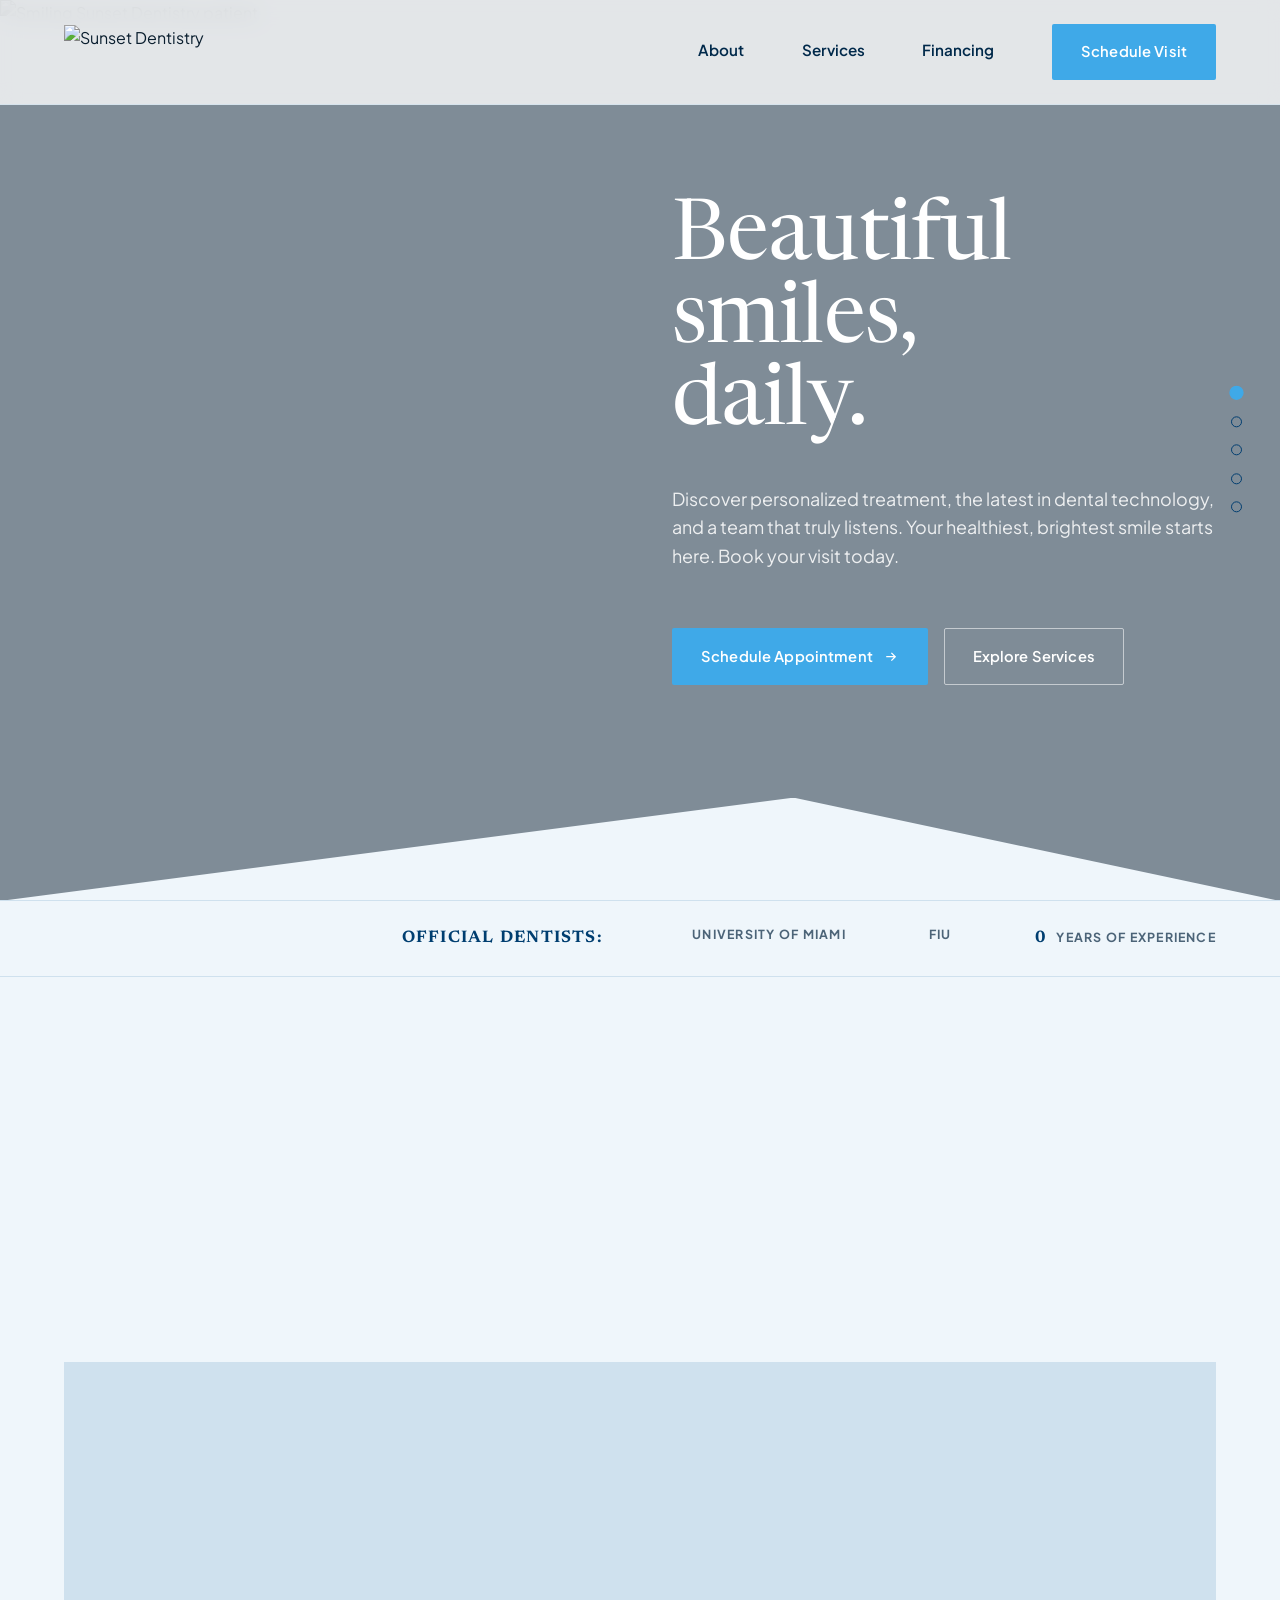
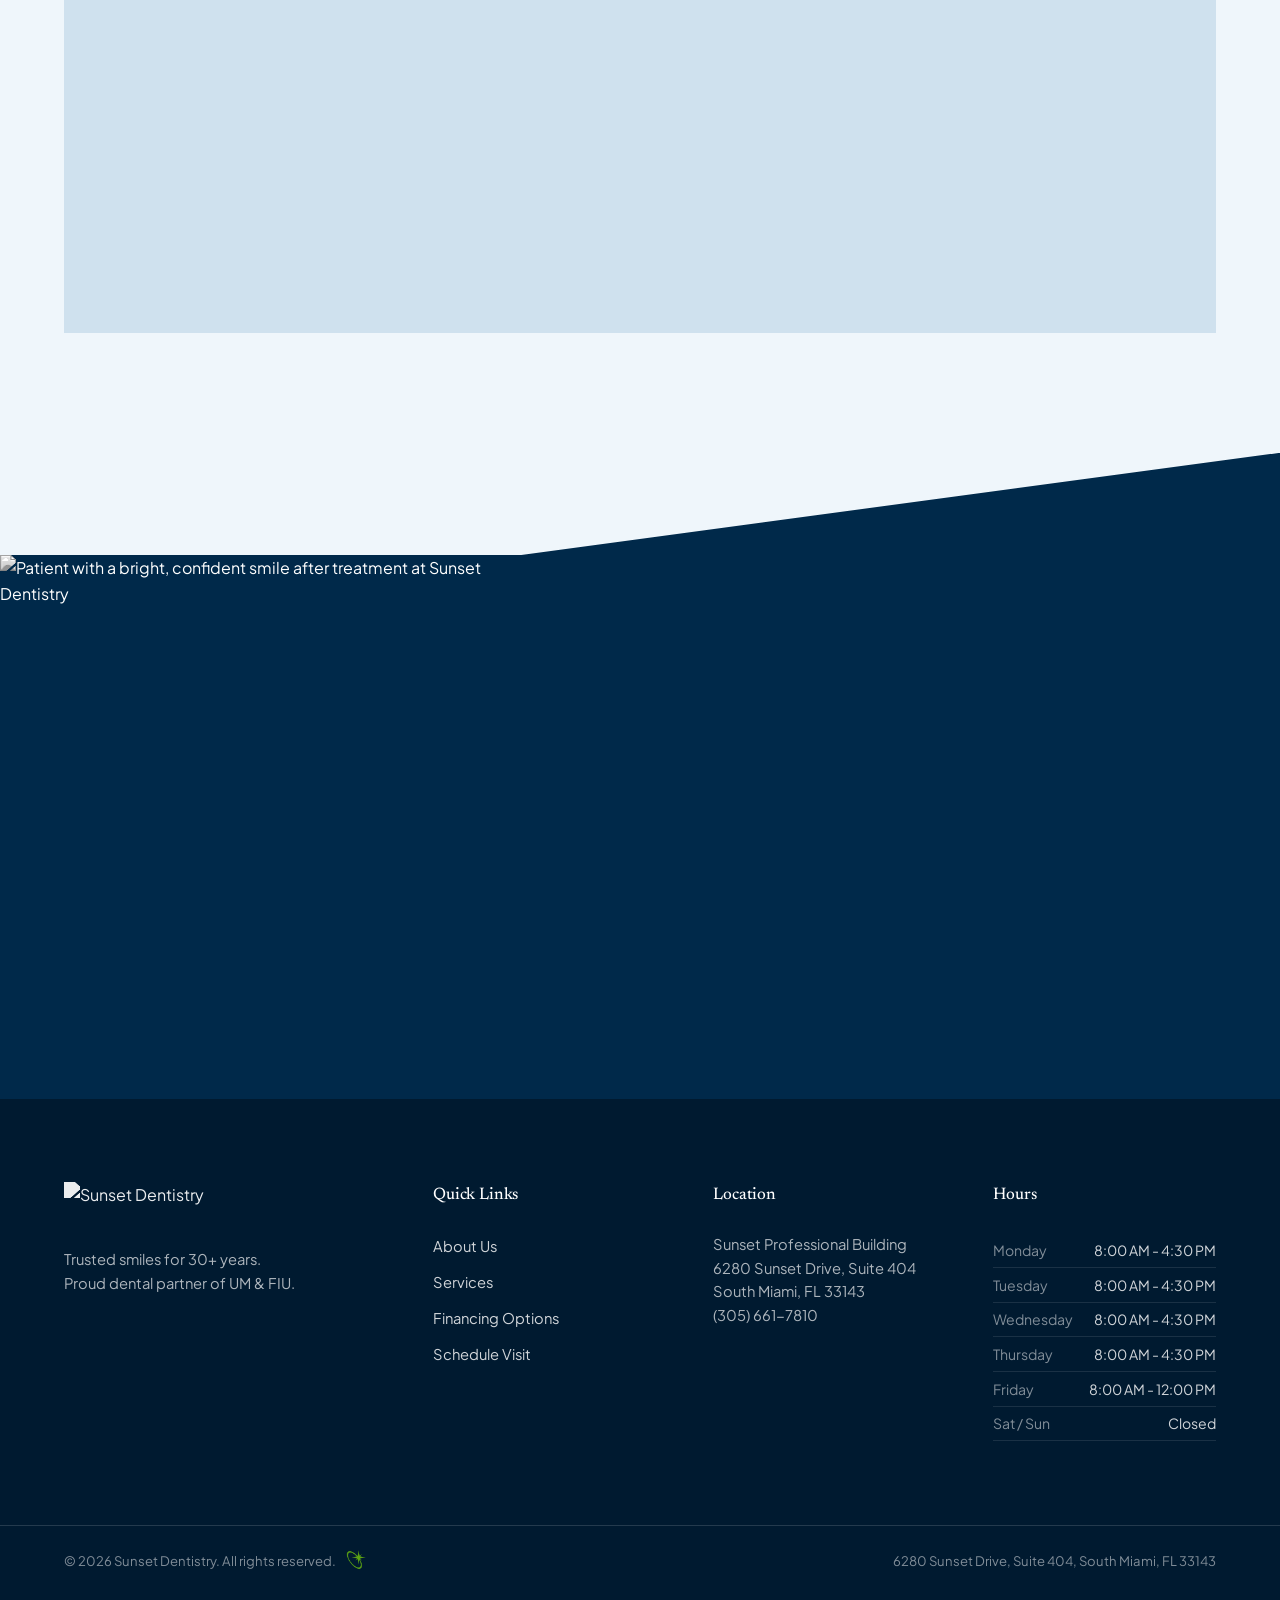
==== index.html @ d3e71f0c "Signature to dev" ====
<!doctype html>
<html lang="en">
  <head>
    <meta charset="UTF-8" />
    <meta name="viewport" content="width=device-width, initial-scale=1.0" />
    <title>Sunset Dentistry - South Miami's Premier Dental Care</title>
    <!-- Flags JS support before first paint. Reveal animations only hide
         content under .js, so with JS off nothing is stuck at opacity 0. -->
    <script>
      document.documentElement.classList.add("js");
    </script>
    <meta
      name="description"
      content="South Miami's premier dental practice for over 30 years. Official dental providers for the University of Miami and FIU."
    />
    <meta property="og:type" content="website" />
    <meta property="og:site_name" content="Sunset Dentistry" />
    <meta
      property="og:title"
      content="Sunset Dentistry - South Miami's Premier Dental Care"
    />
    <meta
      property="og:description"
      content="South Miami's premier dental practice for over 30 years. Official dental providers for the University of Miami and FIU."
    />
    <meta property="og:locale" content="en_US" />
    <meta name="twitter:card" content="summary" />
    <meta
      name="twitter:title"
      content="Sunset Dentistry - South Miami's Premier Dental Care"
    />
    <meta
      name="twitter:description"
      content="South Miami's premier dental practice for over 30 years. Official dental providers for the University of Miami and FIU."
    />
    <!-- Motion libraries, then the shared page script: all deferred, so
         they run in this order before DOMContentLoaded without blocking
         parsing. Exact versions. If a library fails to load, main.js
         falls back to the CSS sticky stack and IntersectionObserver. -->
    <script
      defer
      src="https://cdn.jsdelivr.net/npm/gsap@3.15.0/dist/gsap.min.js"
    ></script>
    <script
      defer
      src="https://cdn.jsdelivr.net/npm/gsap@3.15.0/dist/ScrollTrigger.min.js"
    ></script>
    <script
      defer
      src="https://cdn.jsdelivr.net/npm/lenis@1.3.26/dist/lenis.min.js"
    ></script>
    <script defer src="js/main.js"></script>
    <script type="application/ld+json">
      {
        "@context": "https://schema.org",
        "@type": "Dentist",
        "name": "Sunset Dentistry",
        "telephone": "+1-305-661-7810",
        "priceRange": "$$",
        "address": {
          "@type": "PostalAddress",
          "streetAddress": "6280 Sunset Drive, Suite 404",
          "addressLocality": "South Miami",
          "addressRegion": "FL",
          "postalCode": "33143",
          "addressCountry": "US"
        },
        "openingHoursSpecification": [
          {
            "@type": "OpeningHoursSpecification",
            "dayOfWeek": "Monday",
            "opens": "08:00",
            "closes": "16:30"
          },
          {
            "@type": "OpeningHoursSpecification",
            "dayOfWeek": "Tuesday",
            "opens": "08:00",
            "closes": "16:30"
          },
          {
            "@type": "OpeningHoursSpecification",
            "dayOfWeek": "Wednesday",
            "opens": "08:00",
            "closes": "16:30"
          },
          {
            "@type": "OpeningHoursSpecification",
            "dayOfWeek": "Thursday",
            "opens": "08:00",
            "closes": "16:30"
          },
          {
            "@type": "OpeningHoursSpecification",
            "dayOfWeek": "Friday",
            "opens": "08:00",
            "closes": "12:00"
          }
        ]
      }
    </script>
    <!-- Fonts (preconnect so the CSS and font files start early) -->
    <link rel="preconnect" href="https://fonts.googleapis.com" />
    <link rel="preconnect" href="https://fonts.gstatic.com" crossorigin />
    <link
      rel="stylesheet"
      href="https://fonts.googleapis.com/css2?family=Newsreader:ital,opsz,wght@0,6..72,200..800;1,6..72,200..800&amp;family=Plus+Jakarta+Sans:wght@400;500;600;700;800&amp;display=swap"
    />
    <link rel="stylesheet" href="css/main.css" />
    <link rel="icon" type="image/svg+xml" href="public/brand/Icon.svg" />
  </head>
  <body>
    <div class="progress-bar" id="progressBar"></div>

    <nav class="side-nav" id="sideNav">
      <button data-target="hero" data-label="Home" class="is-active"></button>
      <button data-target="credentials" data-label="Credentials"></button>
      <button data-target="services" data-label="Services"></button>
      <button data-target="cta" data-label="Book"></button>
      <button data-target="footer" data-label="Contact"></button>
    </nav>

    <header class="site-header intro-nav" id="siteHeader">
      <div class="container nav">
        <a href="index.html" class="logo"
          ><picture
            ><source srcset="public/brand/Sunset-logo.webp" type="image/webp" />
            <img
              src="public/brand/Sunset-logo.png"
              width="444"
              height="150"
              alt="Sunset Dentistry"
              decoding="async" /></picture
        ></a>
        <button
          class="nav-toggle"
          aria-label="Toggle navigation"
          aria-expanded="false"
        >
          <span></span><span></span><span></span>
        </button>
        <div class="nav-links">
          <a href="about.html">About</a>
          <a href="services.html">Services</a>
          <a href="financing.html">Financing</a>
          <div class="nav-right">
            <a href="schedule.html" class="btn btn-sky">Schedule Visit</a>
          </div>
        </div>
      </div>
    </header>

    <main class="stack">
      <!-- Layered stack: see "layered stack" in the CSS. Each .layer is
           self-contained; the footer follows </main> outside the stack. -->

      <!-- ===================== LAYER 1: HERO ===================== -->
      <!-- top pin: exactly one viewport tall (100svh) -->
      <!-- data-depth-tint: reuse the hero's own tint as the darkening
           overlay (scrubbed from its resting 0.5 up to 0.8) instead of
           adding a .layer-shade -->
      <div
        class="layer"
        data-layer
        data-pin="top"
        data-depth
        data-depth-tint=".hero-tint"
      >
        <div class="layer-pin" style="--layer-z: 1">
          <div class="layer-body">
            <section class="bg-paper relative hero-frame" id="hero">
              <div class="hero-split">
                <!-- data-parallax: inner photo parallax strength (see CSS) -->
                <div
                  class="hero-photo intro intro-photo"
                  data-parallax="0.12"
                  style="--intro-delay: 0.7s"
                >
                  <picture>
                    <source
                      srcset="public/Home/Stock-smile.webp"
                      type="image/webp"
                    />
                    <img
                      src="public/Home/Stock-smile.png"
                      width="787"
                      height="786"
                      alt="Smiling Sunset Dentistry patient"
                      loading="eager"
                      fetchpriority="high"
                      decoding="async"
                    />
                  </picture>
                </div>
                <div class="hero-tint" aria-hidden="true"></div>
                <div
                  class="container hero-text-content"
                  style="max-width: none"
                >
                  <div class="hero-text-inner">
                    <h1 class="display-1 intro" style="--intro-delay: 1.2s">
                      Beautiful<br />smiles,<br />daily.
                    </h1>
                    <p class="lede mt-4 intro" style="--intro-delay: 1.6s">
                      Discover personalized treatment, the latest in dental
                      technology, and a team that truly listens. Your
                      healthiest, brightest smile starts here. Book your visit
                      today.
                    </p>
                    <div class="btn-row mt-5 intro" style="--intro-delay: 2s">
                      <a href="schedule.html" class="btn btn-sky"
                        >Schedule Appointment
                        <svg
                          viewBox="0 0 24 24"
                          stroke="currentColor"
                          stroke-width="2"
                          fill="none"
                        >
                          <path d="M5 12h14M13 6l6 6-6 6" /></svg
                      ></a>
                      <a href="services.html" class="btn btn-outline-light"
                        >Explore Services</a
                      >
                    </div>
                  </div>
                </div>
              </div>
            </section>
          </div>
        </div>
      </div>

      <!-- ============ LAYER 2: CREDENTIALS + SERVICES ============ -->
      <!-- bottom pin: taller than the viewport, so it holds by its bottom
           edge and is seen in full before the CTA covers it. The
           credentials seam overhangs the hero below it. -->
      <div class="layer" data-layer data-pin="bottom" data-depth>
        <div class="layer-pin" style="--layer-z: 2">
          <div class="layer-body">
            <section
              class="bg-mist seam-top seam-peak intro"
              id="credentials"
              style="
                padding-block: 0;
                --seam-fill: var(--mist);
                --intro-delay: 2.6s;
              "
            >
              <div class="container credential-strip">
                <ul>
                  <li>
                    <span class="stat-count" data-count="1" data-suffix=""
                      >Official Dentists:</span
                    >
                  </li>
                  <li>University of Miami</li>
                  <li>FIU</li>
                  <li>
                    <span
                      class="stat-count"
                      data-count="30"
                      data-suffix="+"
                      data-count-delay="2600"
                      >0</span
                    >
                    Years of Experience
                  </li>
                </ul>
              </div>
            </section>

            <!-- ===================== SERVICES ===================== -->
            <!-- .seam-room: keeps the CTA's overhanging seam off the cards -->
            <section class="bg-mist seam-room" id="services">
              <div class="container">
                <div
                  class="split-5-7"
                  style="gap: var(--sp-5); align-items: end"
                >
                  <div class="reveal">
                    <h2 class="display-2">
                      Your smile<br />deserves excellence.
                    </h2>
                  </div>
                  <div
                    style="display: flex; align-items: flex-end"
                    class="reveal"
                  >
                    <p class="lede">
                      From routine cleanings to advanced cosmetic procedures, we
                      offer complete dental care for the entire family in a
                      relaxed, professional atmosphere.
                    </p>
                  </div>
                </div>

                <div class="svc-row mt-6 reveal-stagger">
                  <div class="svc-card">
                    <div class="photo">
                      <picture
                        ><source
                          srcset="public/Home/Service_Categories/Cosmetic.webp"
                          type="image/webp" />
                        <img
                          src="public/Home/Service_Categories/Cosmetic.png"
                          width="396"
                          height="327"
                          alt="Cosmetic dentistry patient with a whitened, refined smile"
                          loading="lazy"
                          decoding="async"
                      /></picture>
                    </div>
                    <div class="svc-body">
                      <h3>Cosmetic Dentistry</h3>
                      <p>
                        Transform your smile with advanced cosmetic treatments
                        including whitening, veneers, and complete smile
                        makeovers.
                      </p>
                      <a href="services.html" class="svc-link"
                        >Learn More
                        <svg
                          viewBox="0 0 24 24"
                          stroke="currentColor"
                          stroke-width="2"
                          fill="none"
                        >
                          <path d="M5 12h14M13 6l6 6-6 6" /></svg
                      ></a>
                    </div>
                  </div>
                  <div class="svc-card">
                    <div class="photo">
                      <picture
                        ><source
                          srcset="public/Home/Service_Categories/General.webp"
                          type="image/webp" />
                        <img
                          src="public/Home/Service_Categories/General.png"
                          width="396"
                          height="327"
                          alt="General dentistry preventive checkup and cleaning"
                          loading="lazy"
                          decoding="async"
                      /></picture>
                    </div>
                    <div class="svc-body">
                      <h3>General Dentistry</h3>
                      <p>
                        Comprehensive preventive care, cleanings, and treatments
                        to maintain your oral health and catch issues early.
                      </p>
                      <a href="services.html" class="svc-link"
                        >Learn More
                        <svg
                          viewBox="0 0 24 24"
                          stroke="currentColor"
                          stroke-width="2"
                          fill="none"
                        >
                          <path d="M5 12h14M13 6l6 6-6 6" /></svg
                      ></a>
                    </div>
                  </div>
                  <div class="svc-card">
                    <div class="photo">
                      <picture
                        ><source
                          srcset="public/Home/Service_Categories/Family.webp"
                          type="image/webp" />
                        <img
                          src="public/Home/Service_Categories/Family.png"
                          width="396"
                          height="327"
                          alt="Family dental care for patients of all ages"
                          loading="lazy"
                          decoding="async"
                      /></picture>
                    </div>
                    <div class="svc-body">
                      <h3>Family Care</h3>
                      <p>
                        Gentle, compassionate dental care for patients of all
                        ages, creating positive experiences for the whole
                        family.
                      </p>
                      <a href="services.html" class="svc-link"
                        >Learn More
                        <svg
                          viewBox="0 0 24 24"
                          stroke="currentColor"
                          stroke-width="2"
                          fill="none"
                        >
                          <path d="M5 12h14M13 6l6 6-6 6" /></svg
                      ></a>
                    </div>
                  </div>
                </div>
              </div>
            </section>
          </div>
        </div>
      </div>

      <!-- ===================== LAYER 3: CTA ===================== -->
      <!-- no pin: the last layer; the footer follows it in flow.
           Its seam overhangs #services. Overflow is clipped on the inner
           grid, not the section, so the seam isn't cut off; the grid fills
           the section exactly (no padding), so the watermark is clipped to
           the same box as before. -->
      <div class="layer" data-layer data-pin="none">
        <div class="layer-pin" style="--layer-z: 3">
          <div class="layer-body">
            <section
              class="bg-navy seam-top seam-notch"
              id="cta"
              style="padding-block: 0; --seam-fill: var(--navy-2)"
            >
              <div class="split-5-7" style="overflow: hidden">
                <div
                  class="photo"
                  style="min-height: 520px"
                  data-parallax="0.12"
                >
                  <picture>
                    <source
                      srcset="public/Home/Stock-Best-Smile.webp"
                      type="image/webp"
                    />
                    <img
                      src="public/Home/Stock-Best-Smile.png"
                      width="600"
                      height="600"
                      alt="Patient with a bright, confident smile after treatment at Sunset Dentistry"
                      loading="lazy"
                      decoding="async"
                    />
                  </picture>
                </div>
                <div
                  class="relative reveal cta-animate"
                  style="
                    padding: var(--sp-6);
                    display: flex;
                    flex-direction: column;
                    justify-content: center;
                  "
                >
                  <span
                    class="watermark on-dark"
                    style="
                      font-size: 22rem;
                      right: -2rem;
                      top: 50%;
                      transform: translateY(-50%);
                    "
                    >30</span
                  >
                  <h2 class="display-2" style="color: var(--paper)">
                    Ready for your best smile?
                  </h2>
                  <p class="lede mt-4" style="color: rgba(255, 255, 255, 0.82)">
                    Join thousands of patients who trust us with their care.
                    Schedule your appointment today and feel the difference
                    thirty years of craft makes.
                  </p>
                  <div class="mt-5">
                    <a href="schedule.html" class="btn btn-outline-light"
                      >Book Your Cleaning
                      <svg
                        viewBox="0 0 24 24"
                        stroke="currentColor"
                        stroke-width="2"
                        fill="none"
                      >
                        <path d="M5 12h14M13 6l6 6-6 6" /></svg
                    ></a>
                  </div>
                </div>
              </div>
            </section>
          </div>
        </div>
      </div>
    </main>

    <!-- footer: not a layer. It follows </main> in flow, attached
         to the bottom of the last layer, and scrolls up with it. -->
    <footer class="site-footer" id="footer">
      <div class="container footer-grid">
        <div>
          <a href="index.html" class="footer-logo"
            ><img src="public/brand/Sunset-logo.png" alt="Sunset Dentistry"
          /></a>
          <p class="footer-about">
            Trusted smiles for 30+ years. <br />Proud dental partner of UM &amp;
            FIU.
          </p>
        </div>
        <div>
          <h4>Quick Links</h4>
          <ul class="footer-links">
            <li><a href="about.html">About Us</a></li>
            <li><a href="services.html">Services</a></li>
            <li><a href="financing.html">Financing Options</a></li>
            <li><a href="schedule.html">Schedule Visit</a></li>
          </ul>
        </div>
        <div>
          <h4>Location</h4>
          <p class="footer-about">
            Sunset Professional Building<br />6280 Sunset Drive, Suite 404<br />South
            Miami, FL 33143<br />(305) 661-7810
          </p>
        </div>
        <div>
          <h4>Hours</h4>
          <div class="hours-row">
            <span>Monday</span><span>8:00 AM - 4:30 PM</span>
          </div>
          <div class="hours-row">
            <span>Tuesday</span><span>8:00 AM - 4:30 PM</span>
          </div>
          <div class="hours-row">
            <span>Wednesday</span><span>8:00 AM - 4:30 PM</span>
          </div>
          <div class="hours-row">
            <span>Thursday</span><span>8:00 AM - 4:30 PM</span>
          </div>
          <div class="hours-row">
            <span>Friday</span><span>8:00 AM - 12:00 PM</span>
          </div>
          <div class="hours-row"><span>Sat / Sun</span><span>Closed</span></div>
        </div>
      </div>
      <div class="container footer-bottom">
        <div class="footer-credit">
          <span>© 2026 Sunset Dentistry. All rights reserved.</span>
          <a
            class="footer-maker"
            href="https://payares-dev.com"
            target="_blank"
            rel="noopener"
            aria-label="Site by payares-dev.com"
          >
            <img
              src="public/ShapeSystemicon.png"
              alt=""
              width="20"
              height="20"
            />
          </a>
        </div>
        <span>6280 Sunset Drive, Suite 404, South Miami, FL 33143</span>
      </div>
    </footer>
  </body>
</html>
---- css/main.css ----
/* =====================================================================
   Sunset Dentistry: shared stylesheet for all pages.
   Fonts are loaded by <link> tags in each page's <head> (preconnected,
   so they start downloading sooner than an @import here would).

   Sections, in order: tokens and base, chrome (progress bar, side nav,
   header), components, layout, hero, the layered stack, seams,
   page-specific components, reveals, utilities.
   ===================================================================== */

:root {
  /* ---- color: modern corporate blue, drawn from the Sunset Dentistry logo ---- */
  --sky: #3fa9e8;
  --sky-deep: #1c7fbe;
  --sky-pale: #aee0fb;
  --navy: #003e70;
  --navy-2: #00294a;
  --navy-3: #001a30;
  --ink: #0a1e2e;
  --ink-soft: #4c6478;
  --paper: #ffffff;
  --mist: #eff6fb;
  --mist-2: #deebf6;
  --line: #cfe1ee;
  --line-soft: rgba(10, 30, 46, 0.12);

  --serif: "Newsreader", "Iowan Old Style", Georgia, serif;
  --sans: "Plus Jakarta Sans", -apple-system, "Segoe UI", sans-serif;

  --sp-1: 0.5rem;
  --sp-2: 1rem;
  --sp-3: 1.5rem;
  --sp-4: 2.4rem;
  --sp-5: 3.6rem;
  --sp-6: 5.2rem;
  --sp-7: 7.5rem;
  --sp-8: 10.5rem;

  --container: 1360px;
  --edge: clamp(1.5rem, 5vw, 4.5rem);
  --ease: cubic-bezier(0.16, 0.8, 0.4, 1);

  /* Height of the diagonal seam that forms the leading edge of a
     section. Single source of truth for the seam itself and for the
     room the preceding section reserves underneath it. */
  --seam-h: clamp(3.5rem, 8vw, 7rem);
}

*,
*::before,
*::after {
  box-sizing: border-box;
}
html {
  scroll-behavior: smooth;
}
/* Native smooth scrolling is only for the no-library fallback.
   html.st-ready is added before ScrollTrigger first reads the
   scroller. ScrollTrigger caches scroll-behavior then and re-applies
   it inline after every refresh, so it must already be "auto" by
   that point. The script then picks smooth or instant itself (Lenis,
   or behavior: "smooth"). html.lenis is a second safeguard. Reduced
   motion never gets smooth jumps. */
html.st-ready,
html.lenis {
  scroll-behavior: auto;
}
@media (prefers-reduced-motion: reduce) {
  html {
    scroll-behavior: auto;
  }
}
/* Lenis 1.3.26 base styles (from lenis/dist/lenis.css), inlined so
   the only external requests are the three deferred scripts. */
html.lenis,
html.lenis body {
  height: auto;
}
.lenis:not(.lenis-autoToggle).lenis-stopped {
  overflow: clip;
}
.lenis [data-lenis-prevent],
.lenis [data-lenis-prevent-wheel],
.lenis [data-lenis-prevent-touch],
.lenis [data-lenis-prevent-vertical],
.lenis [data-lenis-prevent-horizontal] {
  overscroll-behavior: contain;
}
.lenis.lenis-smooth iframe {
  pointer-events: none;
}
body {
  margin: 0;
  background: var(--paper);
  color: var(--ink);
  font-family: var(--sans);
  font-size: 16px;
  line-height: 1.6;
  -webkit-font-smoothing: antialiased;
  overflow-x: hidden;
}
img {
  max-width: 100%;
  display: block;
}
a {
  color: inherit;
  text-decoration: none;
}
ul {
  margin: 0;
  padding: 0;
  list-style: none;
}
button {
  font-family: inherit;
  cursor: pointer;
}
h1,
h2,
h3,
h4 {
  font-family: var(--serif);
  font-weight: 480;
  margin: 0;
  letter-spacing: -0.01em;
  color: var(--navy-2);
}

.container {
  max-width: var(--container);
  margin-inline: auto;
  padding-inline: var(--edge);
}

/* ---------- scroll progress bar ---------- */
.progress-bar {
  position: fixed;
  top: 0;
  left: 0;
  height: 3px;
  /* full width, scaled on X: scroll updates only touch transform */
  width: 100%;
  transform: scaleX(0);
  transform-origin: 0 50%;
  z-index: 999;
  background: linear-gradient(90deg, var(--sky), var(--navy));
}

/* ---------- side scroll-guide dots ---------- */
.side-nav {
  position: fixed;
  right: clamp(1rem, 3vw, 2.5rem);
  top: 50%;
  transform: translateY(-50%);
  z-index: 60;
  display: flex;
  flex-direction: column;
  gap: 1.1rem;
}
.side-nav button {
  width: 11px;
  height: 11px;
  border-radius: 50%;
  border: 1.5px solid var(--navy);
  background: transparent;
  padding: 0;
  position: relative;
  transition: all 0.35s var(--ease);
}
.side-nav button::after {
  content: attr(data-label);
  position: absolute;
  right: 22px;
  top: 50%;
  transform: translateY(-50%);
  font-size: 0.72rem;
  font-weight: 600;
  letter-spacing: 0.04em;
  white-space: nowrap;
  color: var(--navy-2);
  background: var(--paper);
  padding: 0.3em 0.7em;
  border: 1px solid var(--line);
  opacity: 0;
  pointer-events: none;
  transition: opacity 0.25s var(--ease);
}
.side-nav button:hover::after {
  opacity: 1;
}
.side-nav button.is-active {
  background: var(--sky);
  border-color: var(--sky);
  transform: scale(1.3);
}
@media (max-width: 900px) {
  .side-nav {
    display: none;
  }
}

/* ---------- cross-page view transitions ----------
   Same-origin page loads (clicking between the five pages) cross-fade
   instead of flashing white. The header has its own transition name,
   so rather than fading out and back in with the page it stays put as
   one element: only what differs animates (the active nav link, and its
   height when leaving a scrolled page, since every page opens at the
   top with the taller header).
   Progressive: browsers without cross-document view transitions ignore
   the at-rule and navigate normally. Opted in only when motion is
   allowed, so reduced motion gets instant page changes.
   The new page is captured at its first render, before the deferred
   scripts run; every page opens at the top, where the CSS stack and the
   JS stack look identical, so nothing jumps when main.js takes over. */
@media (prefers-reduced-motion: no-preference) {
  @view-transition {
    navigation: auto;
  }
  .site-header {
    view-transition-name: site-header;
  }
  ::view-transition-old(root),
  ::view-transition-new(root) {
    animation-duration: 0.3s;
    animation-timing-function: var(--ease);
  }
  ::view-transition-group(site-header) {
    animation-duration: 0.3s;
    animation-timing-function: var(--ease);
  }
}

/* ---------- header ---------- */
.site-header {
  position: fixed;
  top: 0;
  left: 0;
  right: 0;
  z-index: 80;
  padding-block: var(--sp-3);
  transition:
    background 0.4s var(--ease),
    padding 0.4s var(--ease),
    border-color 0.4s var(--ease),
    box-shadow 0.4s var(--ease);
  background: rgba(255, 255, 255, 0.78);
  backdrop-filter: blur(10px);
  -webkit-backdrop-filter: blur(10px);
  border-bottom: 1px solid rgba(207, 225, 238, 0.6);
}
.site-header.is-scrolled {
  background: rgba(255, 255, 255, 0.94);
  border-bottom-color: var(--line);
  padding-block: var(--sp-2);
}
.nav {
  display: flex;
  align-items: center;
  justify-content: space-between;
}
.logo img {
  height: 55px;
  width: auto;
  transition: height 0.4s var(--ease);
}
.site-header.is-scrolled .logo img {
  height: 55px;
}

.nav-links {
  display: flex;
  align-items: center;
  gap: var(--sp-5);
}
.nav-links a:not(.btn) {
  font-weight: 600;
  font-size: 0.95rem;
  position: relative;
  padding-bottom: 4px;
  color: var(--navy-2);
}
.nav-links a:not(.btn)::after {
  content: "";
  position: absolute;
  left: 0;
  bottom: 0;
  width: 0;
  height: 2px;
  background: var(--sky);
  transition: width 0.3s var(--ease);
}
.nav-links a:not(.btn):hover::after {
  width: 100%;
}
.nav-links a.is-active {
  color: var(--sky-deep);
}
.nav-links a.is-active::after {
  width: 100%;
}
.nav-right {
  display: flex;
  align-items: center;
  gap: var(--sp-4);
}
.nav-toggle {
  display: none;
  background: none;
  border: 0;
  padding: 0.3rem;
}
.nav-toggle span {
  display: block;
  width: 24px;
  height: 2px;
  background: var(--navy);
  margin: 5px 0;
}
@media (max-width: 900px) {
  .nav-links {
    position: absolute;
    top: 100%;
    left: 0;
    right: 0;
    background: var(--paper);
    border-bottom: 1px solid var(--line);
    flex-direction: column;
    align-items: flex-start;
    gap: 0;
    padding: var(--sp-2) var(--edge) var(--sp-4);
    display: none;
  }
  .nav-links.is-open {
    display: flex;
  }
  .nav-links a:not(.btn) {
    padding-block: 0.8rem;
    width: 100%;
  }
  .nav-toggle {
    display: block;
  }
}

/* ---------- buttons ---------- */
.btn {
  display: inline-flex;
  align-items: center;
  gap: 0.7em;
  padding: 1.05em 1.9em;
  font-weight: 600;
  font-size: 0.92rem;
  letter-spacing: 0.01em;
  border: 1px solid transparent;
  border-radius: 2px;
  transition:
    background 0.25s var(--ease),
    color 0.25s var(--ease),
    border-color 0.25s var(--ease),
    transform 0.25s var(--ease);
}
.btn svg {
  width: 1.05em;
  height: 1.05em;
  transition: transform 0.25s var(--ease);
}
.btn:hover svg {
  transform: translateX(3px);
}
.btn-solid {
  background: var(--navy);
  color: var(--paper);
}
.btn-solid:hover {
  background: var(--sky-deep);
}
.btn-sky {
  background: var(--sky);
  color: var(--paper);
}
.btn-sky:hover {
  background: var(--navy);
}
.btn-outline {
  background: transparent;
  color: var(--navy-2);
  border-color: var(--navy-2);
}
.btn-outline:hover {
  background: var(--navy-2);
  color: var(--paper);
}
.btn-outline-light {
  background: transparent;
  color: var(--paper);
  border-color: rgba(255, 255, 255, 0.55);
}
.btn-outline-light:hover {
  background: var(--paper);
  color: var(--navy);
  border-color: var(--paper);
}
.btn-row {
  display: flex;
  flex-wrap: wrap;
  gap: var(--sp-2);
  align-items: center;
}

/* ---------- type utilities ---------- */
.display-1 {
  font-size: clamp(3.2rem, 6.6vw, 6.6rem);
  line-height: 0.98;
  font-weight: 400;
}
.display-2 {
  font-size: clamp(2.4rem, 4.6vw, 4.2rem);
  line-height: 1.03;
  font-weight: 440;
}
.display-3 {
  font-size: clamp(1.9rem, 3vw, 2.9rem);
  line-height: 1.08;
  font-weight: 460;
}
.lede {
  font-size: clamp(1.05rem, 1.4vw, 1.25rem);
  color: var(--ink-soft);
  font-weight: 400;
  max-width: 46ch;
}

/* ---------- layout grids ---------- */
.split-5-7 {
  display: grid;
  grid-template-columns: 5fr 7fr;
  gap: 0;
  align-items: stretch;
}
.split-7-5 {
  display: grid;
  grid-template-columns: 7fr 5fr;
  gap: 0;
  align-items: stretch;
}
.split-8-4 {
  display: grid;
  grid-template-columns: 8fr 4fr;
  gap: var(--sp-5);
}
@media (max-width: 900px) {
  .split-5-7,
  .split-7-5,
  .split-8-4 {
    grid-template-columns: 1fr;
  }
}

/* ---------- section rhythm ---------- */
section {
  padding-block: var(--sp-7);
}
.bg-paper {
  background: var(--paper);
}
.bg-mist {
  background: var(--mist);
}
.bg-navy {
  background: var(--navy-2);
  color: var(--paper);
}
.bg-navy h1,
.bg-navy h2,
.bg-navy h3,
.bg-navy h4 {
  color: var(--paper);
}
.bg-sky-deep {
  background: var(--sky-deep);
  color: var(--paper);
}
.bg-sky-deep h1,
.bg-sky-deep h2,
.bg-sky-deep h3,
.bg-sky-deep h4 {
  color: var(--paper);
}

.section-head {
  max-width: 56rem;
}

/* ---------- hairlines, no floating cards ---------- */
.credential-strip {
  border-top: 1px solid var(--line);
  border-bottom: 1px solid var(--line);
  padding-block: var(--sp-3);
}
.credential-strip ul {
  display: flex;
  justify-content: flex-end;
  flex-wrap: wrap;
  gap: var(--sp-6);
  font-size: 0.78rem;
  letter-spacing: 0.1em;
  text-transform: uppercase;
  font-weight: 700;
  color: var(--ink-soft);
}
.credential-strip .stat-count {
  color: var(--navy);
  font-family: var(--serif);
  font-size: 1.05rem;
  margin-right: 0.35em;
}
@media (max-width: 700px) {
  .credential-strip {
    padding-block: var(--sp-2);
  }
  .credential-strip ul {
    justify-content: center;
    gap: var(--sp-2) var(--sp-3);
    font-size: 0.68rem;
  }
}
.hairline-block {
  border: 1px solid var(--line);
  padding: var(--sp-4);
}

/* ---------- photography ---------- */
.photo {
  overflow: hidden;
  background: var(--navy-2);
  position: relative;
}
.photo img {
  width: 100%;
  height: 100%;
  object-fit: cover;
  display: block;
  filter: grayscale(1) contrast(1.02);
  transition:
    filter 0.7s var(--ease),
    transform 1.2s var(--ease);
}
.photo:hover img {
  filter: grayscale(0);
}
.photo:not(.photo-parallax):hover img {
  transform: scale(1.04);
}
.hero-split {
  position: relative;
  width: 100%;
}
.hero-photo {
  position: absolute;
  inset: 0;
  z-index: 0;
  overflow: hidden;
}
/* ---------- inner photo parallax (data-parallax="0.12") ----------
   The container (data-parallax) clips; its <picture> child is the
   only thing the parallax moves. Hover effects (grayscale, zoom)
   stay on the <img> inside, so no element gets transforms from two
   systems. The script scales the picture to 1 + strength and scrubs
   y from -strength/2 to +strength/2 of the container height, so the
   oversize always covers the travel and no edge shows. Without
   active parallax (touch, tablet/mobile, reduced motion, no JS) the
   picture isn't transformed and the photo looks exactly as before.
   display/height make the picture a block that fills the container
   the way the img did, since inline boxes can't be transformed. */
[data-parallax] > picture {
  display: block;
  height: 100%;
  transform-origin: 50% 50%;
}
.hero-photo picture {
  display: block;
  height: 100%;
  width: auto;
  /* The hero photo is a square anchored to the left edge with the
     tinted paper background to its right. Scaling from the left
     keeps that left-aligned framing; the extra width grows right. */
  transform-origin: 0 50%;
}
.hero-photo img {
  height: 100%;
  width: auto;
  display: block;
  object-fit: contain;
  filter: grayscale(1);
}
.hero-tint {
  position: absolute;
  inset: 0;
  z-index: 1;
  background: var(--navy-3);
  opacity: 0.5;
}
.hero-text-content {
  position: relative;
  z-index: 2;
  width: 100%;
  min-height: 100%;
  display: flex;
  align-items: center;
  justify-content: flex-end;
  /* bottom padding reserves room for #credentials' seam, which
     overhangs the bottom of the hero */
  padding-block: calc(var(--sp-7) + 3rem) calc(var(--sp-6) + var(--seam-h));
}
.hero-text-inner {
  max-width: 34rem;
}
.hero-text-inner h1,
.hero-text-inner .lede {
  color: var(--paper);
}
.hero-text-inner .lede {
  color: rgba(255, 255, 255, 0.86);
}
@media (max-width: 900px) {
  .hero-photo picture {
    width: 100%;
  }
  .hero-photo img {
    width: 100%;
    object-fit: cover;
    object-position: center 20%;
  }
  .hero-tint {
    opacity: 0.6;
  }
  .hero-text-content {
    align-items: flex-end;
    padding-block: var(--sp-5) calc(var(--sp-6) + var(--seam-h));
  }
  .hero-text-inner {
    max-width: 30rem;
  }
}
@media (max-width: 560px) {
  .hero-text-content {
    justify-content: center;
    margin-top: var(--sp-2);
  }
  .hero-text-inner {
    max-width: none;
    text-align: center;
  }
  .hero-text-inner .btn-row {
    justify-content: center;
  }
}

/* ---------- hero intro ----------
   One-shot load sequence, ~3.7s end to end: nav, photo, title,
   subtitle, buttons, then the credentials strip, each keyed off --intro-delay
   (set inline in the markup). Only the photo's container animates;
   the parallax script owns the <picture> inside it, so no element
   gets transforms from two systems. fill-mode both holds the hidden
   start state through each delay. */
@keyframes intro-rise {
  from {
    opacity: 0;
    transform: translateY(42px);
  }
  to {
    opacity: 1;
    transform: none;
  }
}
@keyframes intro-photo {
  from {
    opacity: 0;
    transform: translateX(-4%) scale(1.06);
  }
  to {
    opacity: 1;
    transform: none;
  }
}
.intro {
  animation: intro-rise 1.1s var(--ease) var(--intro-delay, 0s) both;
}
.intro-photo {
  transform-origin: 0 50%;
  animation-name: intro-photo;
  animation-duration: 1.4s;
}

/* Nav leads the sequence: the bar drops in from above the viewport,
   then the logo and links settle in turn, finishing as the hero photo
   starts at 0.7s. Link stagger is desktop-only: the mobile menu is
   display:none until opened, and would replay the animation then. */
@keyframes intro-drop {
  from {
    transform: translateY(-100%);
  }
  to {
    transform: none;
  }
}
@keyframes intro-settle {
  from {
    opacity: 0;
    transform: translateY(-14px);
  }
  to {
    opacity: 1;
    transform: none;
  }
}
.intro-nav {
  animation: intro-drop 0.7s var(--ease) both;
}
.intro-nav .logo,
.intro-nav .nav-toggle {
  animation: intro-settle 0.6s var(--ease) 0.25s both;
}
@media (min-width: 901px) {
  .intro-nav .nav-links > * {
    animation: intro-settle 0.6s var(--ease) both;
  }
  .intro-nav .nav-links > :nth-child(1) {
    animation-delay: 0.35s;
  }
  .intro-nav .nav-links > :nth-child(2) {
    animation-delay: 0.43s;
  }
  .intro-nav .nav-links > :nth-child(3) {
    animation-delay: 0.51s;
  }
  .intro-nav .nav-links > :nth-child(4) {
    animation-delay: 0.59s;
  }
}

@media (prefers-reduced-motion: reduce) {
  .intro,
  .intro-nav,
  .intro-nav .logo,
  .intro-nav .nav-toggle,
  .intro-nav .nav-links > * {
    animation: none;
  }
}

/* ---------- hero frame ---------- */
.hero-frame {
  padding-top: 0;
  padding-bottom: 0;
  /* svh, not vh: the hero is a pinned layer, and svh doesn't change
     when a mobile URL bar shows/hides (vh first as a fallback) */
  height: 100vh;
  height: 100svh;
  display: flex;
  align-items: stretch;
  overflow: hidden;
}
@media (max-width: 900px) {
  /* unpinned below 900px, so the mobile hero keeps its original
     content-driven sizing */
  .hero-frame {
    height: auto;
    min-height: 100vh;
    padding-top: 6.5rem;
  }
}

/* ---------- layered stack (native CSS sticky, works with JS off) ----------
   Markup for each layer:

     <div class="layer" data-layer data-pin="top|bottom|none" data-depth>
       <div class="layer-pin" style="--layer-z: N">   <- pinned box P
         <div class="layer-body">                     <- depth target B
           <section>…</section>  (one or more; opaque backgrounds)
         </div>
       </div>
     </div>

   Constraint: only one system writes transform to each element. P is
   pinned (CSS sticky, or ScrollTrigger when JS takes over). B gets
   the scrubbed depth scale/drift. Reveal and hover transforms live
   on descendants of the sections.

   P is the sticky element. Its sticky "track" is its own wrapper W,
   not a shared parent. That keeps each layer self-contained.

   W holds P plus a 100svh spacer. It also has margin-bottom: -100svh,
   which pulls the next layer back up by the same amount. Document
   flow and page height are therefore identical to an unpinned page;
   the spacer only gives P room to stay stuck while the next layer
   (higher --layer-z) scrolls up over it.

   data-pin="top": [P][spacer]. P sticks at top: 0 once its top
     reaches the viewport top and stays for 100svh of scroll. By then
     the next layer, which starts where P ends in flow, has covered P
     completely, so P is never seen unsticking. Only for layers
     no taller than the viewport, or their bottom would never be seen.

   data-pin="bottom": [spacer][P], P sticky with bottom: 0. Sticky
     may shift P up into the spacer above it, but no higher than W's
     top. So P first scrolls normally, sitting at W's top (where it
     belongs in flow). Once its bottom edge reaches the viewport
     bottom, P holds there for 100svh while the next layer covers it.
     That lets tall layers be read in full before they're covered.
     min-height: 100svh guarantees the layer is at least viewport
     tall; a shorter one would stick to the bottom too early and
     open a gap above it.

   data-pin="none": never pins (the last layer: nothing covers it).
   The <footer> is not a layer: it follows </main> in flow, attached
   to the bottom of the last layer, and scrolls up with it.

   Z-index: every P is positioned with an ascending --layer-z. Seams
   (::before on the incoming section) paint inside their layer, so
   each seam automatically sits above the layer it overhangs. The
   fixed header (80), side nav (60) and progress bar (999) stay above
   every layer.

   When pinning is on: wider than 900px, at least 600px tall, aspect
   ratio no wider than 12/5, and motion allowed. The height and
   aspect limits make sure every data-pin="top" layer fits the
   viewport: the tallest is the CTA at about max(570px, 5/12 × width),
   driven by its square photo. Outside those conditions the layers
   just stack in normal flow. Mobile gets no layering (see the Phase 2
   notes): most of its sections are taller than the screen, and the
   iOS toolbar makes CSS-only viewport pinning jumpy. Keep
   PIN_QUERY in the script in sync with this media query.

   .stack (on <main>) contains the spacer overhang: the last pinned
   layer's spacer would otherwise extend past the end of <main> and
   add blank scroll at the end of the page. flow-root stops that layer's
   negative margin collapsing out through </main>, so <main> ends
   exactly where the layer's content ends. overflow-y: clip then cuts
   off the spacer without making <main> a scroll container, which
   would break sticky. The only thing clipped is a pinned layer's
   lower edge, and only while it's already under the last layer.

   JS handoff: once GSAP + ScrollTrigger have loaded and the "full"
   motion config is active, the script adds html.st-stack. Every
   CSS pinning rule below is scoped to html:not(.st-stack), so the
   sticky/spacer fallback switches off and ScrollTrigger pins P
   instead. If the CDN fails, the class is never added and this
   CSS stack stays in charge. */
.layer-pin {
  position: relative;
  z-index: var(--layer-z, auto);
}
/* B is the offsetParent for everything in the layer, so the script
   can measure flow positions with offsetTop, which ignores B's
   depth transform. */
.layer-body {
  position: relative;
}
/* Darkening overlay for covered layers. The script inserts it into
   B, so it scales with the layer. Opacity is scrubbed from 0. */
.layer-shade {
  position: absolute;
  inset: 0;
  z-index: 10;
  background: var(--navy-3);
  opacity: 0;
  pointer-events: none;
}
/* While JS layering is on, a covered layer shrinks to ~0.95 and
   leaves slivers at its edges. Those show the page background, so
   make it the same navy the shade fades to (instead of white).
   Nothing else shows through: every layer is opaque. */
html.st-stack,
html.st-stack body {
  background: var(--navy-3);
}
@media (min-width: 901px) and (min-height: 600px) and (max-aspect-ratio: 12/5) and (prefers-reduced-motion: no-preference) {
  html:not(.st-stack) .layer[data-pin="top"],
  html:not(.st-stack) .layer[data-pin="bottom"] {
    margin-bottom: -100vh;
    margin-bottom: -100svh;
  }
  html:not(.st-stack) .stack {
    display: flow-root;
    overflow-y: clip;
  }
  html:not(.st-stack) .layer[data-pin="top"]::after,
  html:not(.st-stack) .layer[data-pin="bottom"]::before {
    content: "";
    display: block;
    height: 100vh;
    height: 100svh;
    pointer-events: none;
  }
  html:not(.st-stack) .layer[data-pin="top"] > .layer-pin {
    position: sticky;
    top: 0;
  }
  html:not(.st-stack) .layer[data-pin="bottom"] > .layer-pin {
    position: sticky;
    bottom: 0;
    min-height: 100vh;
    min-height: 100svh;
    /* if min-height adds space, the last section grows to fill it,
       so the layer stays opaque */
    display: flex;
    flex-direction: column;
  }
  html:not(.st-stack) .layer[data-pin="bottom"] > .layer-pin > .layer-body {
    flex-grow: 1;
    display: flex;
    flex-direction: column;
  }
  html:not(.st-stack)
    .layer[data-pin="bottom"]
    > .layer-pin
    > .layer-body
    > :last-child {
    flex-grow: 1;
  }
}

/* ---------- diagonal seam, signature move ----------
   A seam is the leading (top) edge of the *incoming* section: a
   ::before that overhangs the previous section by --seam-h and is
   clipped to a diagonal. Whatever the clip cuts away is transparent,
   so the previous section shows through. That is what lets a later
   phase slide the incoming section over a pinned one with its seam
   attached.

   Rules for use:
   - The incoming section gets .seam-top plus one shape modifier.
     It must not clip overflow itself (the seam lives outside its box).
   - The previous section must reserve --seam-h of empty space at its
     bottom (.seam-room, or its own padding as the hero does), so the
     overhang never covers real content.
   - The seam paints in the incoming section's stacking context, so
     that section must stack above the one it overlaps.

   The ::before bleeds 1px down into its own section so the clipped
   bottom edge never lands on a fractional pixel beside the section's
   top edge (which would show a hairline of the colour underneath).
   isolation + z-index -1 keep that bleed row *behind* the section's
   own content (e.g. the credential strip's top border) but still in
   front of the section's background. */
.seam-top {
  position: relative;
  isolation: isolate;
}
.seam-top::before {
  content: "";
  position: absolute;
  z-index: -1;
  left: 0;
  right: 0;
  bottom: calc(100% - 1px);
  height: calc(var(--seam-h) + 1px);
  background: var(--seam-fill);
  pointer-events: none;
}
/* one peak (at --seam-at, default 62%), rising from both bottom corners */
.seam-peak::before {
  clip-path: polygon(0 100%, var(--seam-at, 62%) 0, 100% 100%);
}
/* a notch at 40%: two wedges rising from the notch to the top
   corners (the gap between them shows the previous section) */
.seam-notch::before {
  clip-path: polygon(0 100%, 40% 100%, 100% 0, 100% 100%, 0 100%);
}
/* Stepped seams: a low run, a diagonal step, a high run. A thin accent
   line (::after) runs parallel to the edge, a quarter of the seam height
   above it, in --seam-line at --seam-line-alpha. The line is a 1px band
   cut with clip-path; on the shallow diagonal its thickness stays within
   a few hundredths of a pixel of 1px. Y coordinates are multiples of
   --seam-h rather than percentages: the box is 1px taller than the seam
   (the anti-hairline bleed), so percentages would drift by up to 1px. */
.seam-step-rise::after,
.seam-step-fall::after {
  content: "";
  position: absolute;
  z-index: -1;
  left: 0;
  right: 0;
  bottom: calc(100% - 1px);
  height: calc(var(--seam-h) + 1px);
  background: var(--seam-line, var(--seam-fill));
  opacity: var(--seam-line-alpha, 0.45);
  pointer-events: none;
}
/* low on the left, steps up between 38% and 58% */
.seam-step-rise::before {
  clip-path: polygon(
    0 calc(var(--seam-h) * 0.8),
    38% calc(var(--seam-h) * 0.8),
    58% calc(var(--seam-h) * 0.3),
    100% calc(var(--seam-h) * 0.3),
    100% 100%,
    0 100%
  );
}
.seam-step-rise::after {
  clip-path: polygon(
    0 calc(var(--seam-h) * 0.55 - 0.5px),
    38% calc(var(--seam-h) * 0.55 - 0.5px),
    58% calc(var(--seam-h) * 0.05 - 0.5px),
    100% calc(var(--seam-h) * 0.05 - 0.5px),
    100% calc(var(--seam-h) * 0.05 + 0.5px),
    58% calc(var(--seam-h) * 0.05 + 0.5px),
    38% calc(var(--seam-h) * 0.55 + 0.5px),
    0 calc(var(--seam-h) * 0.55 + 0.5px)
  );
}
/* high on the left, steps down between 42% and 62% */
.seam-step-fall::before {
  clip-path: polygon(
    0 calc(var(--seam-h) * 0.3),
    42% calc(var(--seam-h) * 0.3),
    62% calc(var(--seam-h) * 0.8),
    100% calc(var(--seam-h) * 0.8),
    100% 100%,
    0 100%
  );
}
.seam-step-fall::after {
  clip-path: polygon(
    0 calc(var(--seam-h) * 0.05 - 0.5px),
    42% calc(var(--seam-h) * 0.05 - 0.5px),
    62% calc(var(--seam-h) * 0.55 - 0.5px),
    100% calc(var(--seam-h) * 0.55 - 0.5px),
    100% calc(var(--seam-h) * 0.55 + 0.5px),
    62% calc(var(--seam-h) * 0.55 + 0.5px),
    42% calc(var(--seam-h) * 0.05 + 0.5px),
    0 calc(var(--seam-h) * 0.05 + 0.5px)
  );
}
/* A stepped top edge cut into a full-bleed photo that starts a section
   (services: protective). This is that section's leading edge: the img
   is clipped to the step, and the accent line is the same 1px band as
   the stepped seams. Keep the img free of transforms (e.g. transform:
   none inline), or the clip would zoom on hover.
   What shows through the cut:
   - normally, the .photo container's navy background, which matches
     the navy section above (restorative) pixel for pixel;
   - while JS layering is on (html.st-stack), nothing of this section.
     The container and the top --seam-h of the host section turn
     transparent, so the layer underneath (restorative, pinned and
     receding) shows through the cut as this layer slides over it, like
     every other seam. The CSS-only stack has no depth effect, so the
     painted navy already matches there and stays. */
.photo-step img {
  clip-path: polygon(
    0 calc(var(--seam-h) * 0.8),
    38% calc(var(--seam-h) * 0.8),
    58% calc(var(--seam-h) * 0.3),
    100% calc(var(--seam-h) * 0.3),
    100% 100%,
    0 100%
  );
}
html.st-stack .photo-step {
  background: transparent;
}
html.st-stack .photo-step-host {
  /* transparent behind the cut, the section colour everywhere else
     (below --seam-h the photo covers this background anyway) */
  background: linear-gradient(
    transparent var(--seam-h),
    var(--mist) var(--seam-h)
  );
}
.photo-step::after {
  content: "";
  position: absolute;
  inset: 0 0 auto;
  height: var(--seam-h);
  z-index: 1;
  background: var(--paper);
  opacity: 0.35;
  pointer-events: none;
  clip-path: polygon(
    0 calc(55% - 0.5px),
    38% calc(55% - 0.5px),
    58% calc(5% - 0.5px),
    100% calc(5% - 0.5px),
    100% calc(5% + 0.5px),
    58% calc(5% + 0.5px),
    38% calc(55% + 0.5px),
    0 calc(55% + 0.5px)
  );
}
/* a single diagonal rising from the bottom-left to the top-right corner
   (anchored at --seam-h, not 100%, so the 1px bleed doesn't tilt it) */
.seam-wedge::before {
  clip-path: polygon(0 var(--seam-h), 100% 0, 100% 100%, 0 100%);
}
/* a ramp rising from the bottom-left corner to 45%, then flat */
.seam-ramp::before {
  clip-path: polygon(0 100%, 45% 0, 100% 0, 100% 100%);
}
/* a folder tab: a raised plateau over the left 42% that steps down to
   the section's edge through one 45deg shoulder (as wide as the seam is
   tall). Shorter than the default seam, and small enough to fit inside
   the previous section's normal bottom padding, so that section needs
   no .seam-room. */
.seam-tab {
  --seam-h: clamp(2rem, 4vw, 3.5rem);
}
.seam-tab::before {
  clip-path: polygon(
    0 0,
    42% 0,
    calc(42% + var(--seam-h)) 100%,
    100% 100%,
    0 100%
  );
}
/* For an incoming section that must clip its own overflow (e.g. a
   watermark): overflow: hidden would also cut off its seam, so clip with
   a box extended upward by the seam height instead. */
.seam-clip {
  clip-path: inset(calc(-1 * var(--seam-h) - 1px) 0 0);
}
.seam-room {
  padding-bottom: calc(var(--sp-7) + var(--seam-h));
}

/* ---------- services cards ---------- */
.svc-row {
  display: grid;
  grid-template-columns: 1.3fr 1fr 1fr;
  gap: 1px;
  background: var(--line);
  border: 1px solid var(--line);
}
@media (max-width: 900px) {
  .svc-row {
    grid-template-columns: 1fr;
  }
}
.svc-card {
  background: var(--paper);
  display: flex;
  flex-direction: column;
}
.svc-card .photo {
  aspect-ratio: 3/2;
}
.svc-card .svc-body {
  padding: var(--sp-4);
  flex: 1;
  display: flex;
  flex-direction: column;
  gap: var(--sp-2);
}
.svc-card h3 {
  font-size: 1.35rem;
}
.svc-card p {
  color: var(--ink-soft);
  font-size: 0.94rem;
  flex: 1;
}
.svc-link {
  font-weight: 700;
  font-size: 0.85rem;
  letter-spacing: 0.03em;
  color: var(--sky-deep);
  display: inline-flex;
  align-items: center;
  gap: 0.5em;
}
.svc-link svg {
  width: 1em;
  height: 1em;
  transition: transform 0.2s;
}
.svc-card:hover .svc-link svg {
  transform: translateX(4px);
}

/* ---------- trio (unequal 3-col, hairline separated) ---------- */
.trio {
  display: grid;
  grid-template-columns: 1.15fr 1fr 0.85fr;
  gap: 0;
  border-top: 1px solid var(--line);
}
.trio > div {
  border-right: 1px solid var(--line);
  padding: var(--sp-5) var(--sp-4);
}
.trio > div:last-child {
  border-right: 0;
}
@media (max-width: 900px) {
  .trio {
    grid-template-columns: 1fr;
  }
  .trio > div {
    border-right: 0;
    border-bottom: 1px solid var(--line);
  }
}
/* financing: the stats trio sits edge to edge under the hero wedge */
#stats .trio {
  border-top: 0;
}
#stats .trio > div {
  border-right: 0;
}
@media (max-width: 900px) {
  #stats .trio > div {
    border-bottom: 0;
  }
}
.stat-num {
  font-family: var(--serif);
  font-size: clamp(2.6rem, 4vw, 3.6rem);
  font-weight: 460;
  color: var(--sky-deep);
  line-height: 1;
}

/* ---------- icons ---------- */
.icon {
  width: 30px;
  height: 30px;
  stroke: var(--sky-deep);
  fill: none;
  stroke-width: 1.4;
  stroke-linecap: round;
  stroke-linejoin: round;
}
.icon.on-dark {
  stroke: var(--sky-pale);
}

/* ---------- accordion ---------- */
.accordion-item {
  border-bottom: 1px solid var(--line);
}
.accordion-item:first-child {
  border-top: 1px solid var(--line);
}
.accordion-item.on-dark {
  border-color: rgba(255, 255, 255, 0.22);
}
.accordion-item.on-dark:first-child {
  border-top-color: rgba(255, 255, 255, 0.22);
}
.accordion-trig {
  width: 100%;
  background: none;
  border: 0;
  color: inherit;
  display: flex;
  align-items: center;
  justify-content: space-between;
  gap: var(--sp-3);
  padding-block: var(--sp-3);
  text-align: left;
}
.accordion-trig h4 {
  font-size: 1.25rem;
  font-weight: 460;
}
.accordion-trig .plus {
  width: 22px;
  height: 22px;
  position: relative;
  flex-shrink: 0;
}
.accordion-trig .plus::before,
.accordion-trig .plus::after {
  content: "";
  position: absolute;
  background: currentColor;
  transition: transform 0.3s ease;
}
.accordion-trig .plus::before {
  left: 0;
  top: 50%;
  width: 100%;
  height: 1px;
  transform: translateY(-50%);
}
.accordion-trig .plus::after {
  top: 0;
  left: 50%;
  width: 1px;
  height: 100%;
  transform: translateX(-50%);
}
.accordion-item.is-open .accordion-trig .plus::after {
  transform: translateX(-50%) rotate(90deg);
  opacity: 0;
}
.accordion-panel {
  max-height: 0;
  overflow: hidden;
  transition: max-height 0.35s ease;
}
.accordion-item.is-open .accordion-panel {
  max-height: 16em;
}
.accordion-panel p {
  padding-bottom: var(--sp-3);
  max-width: 52ch;
  opacity: 0.85;
  font-size: 0.95rem;
}

/* ---------- checklist ---------- */
.check-list li {
  display: flex;
  align-items: flex-start;
  gap: 0.7em;
  padding-block: 0.4rem;
  font-size: 0.95rem;
}
.check-list svg {
  width: 1.15em;
  height: 1.15em;
  flex-shrink: 0;
  margin-top: 0.2em;
  stroke: var(--sky-deep);
}
.bg-navy .check-list svg {
  stroke: var(--sky-pale);
}

/* ---------- forms ---------- */
.field {
  margin-bottom: var(--sp-3);
}
.field label {
  display: block;
  font-weight: 600;
  font-size: 0.85rem;
  margin-bottom: 0.5rem;
}
.field input,
.field textarea,
.field select {
  width: 100%;
  padding: 0.9em 1em;
  font-family: inherit;
  font-size: 0.95rem;
  background: var(--paper);
  border: 1px solid var(--line);
  border-radius: 2px;
  color: var(--ink);
}
.field input:focus,
.field textarea:focus {
  outline: 2px solid var(--sky);
  outline-offset: 1px;
}
.field-row {
  display: grid;
  grid-template-columns: 1fr 1fr;
  gap: var(--sp-3);
}
@media (max-width: 560px) {
  .field-row {
    grid-template-columns: 1fr;
  }
}
.time-grid {
  display: grid;
  grid-template-columns: repeat(4, 1fr);
  gap: 0.6rem;
}
@media (max-width: 560px) {
  .time-grid {
    grid-template-columns: repeat(2, 1fr);
  }
}
.time-opt {
  border: 1px solid var(--line);
  background: var(--paper);
  padding: 0.75em 0.5em;
  text-align: center;
  font-size: 0.86rem;
  font-weight: 600;
  border-radius: 2px;
  transition: all 0.2s;
  color: var(--ink);
}
.time-opt.is-selected {
  background: var(--sky);
  color: var(--paper);
  border-color: var(--sky);
}
.check-row {
  display: flex;
  align-items: center;
  gap: 0.7em;
  font-weight: 600;
  font-size: 0.9rem;
}
.check-row input {
  width: 18px;
  height: 18px;
  accent-color: var(--sky);
}

/* ---------- page hero (about, services, financing) ----------
   Content is vertically centred in at least 88% of the viewport. The
   hero also reserves the mission seam's height at its bottom
   (.seam-room). That space used to be a separate seam div below the
   hero, so min-height adds it back and the content box, and therefore
   the centring, is exactly what it was. svh while pinned (desktop,
   where it equals vh); mobile keeps vh, so its layout is unchanged. */
.page-hero {
  padding-top: calc(var(--sp-7) + 3rem);
  min-height: calc(88vh + var(--seam-h));
  display: flex;
  align-items: center;
}
@media (min-width: 901px) {
  .page-hero {
    min-height: calc(88svh + var(--seam-h));
  }
}

/* ---------- schedule: hero ----------
   Centred call to action on a paper-to-pale-sky wash. The inner block's
   generous bottom padding already clears the contact seam's overhang,
   so no .seam-room is needed. svh while pinned (desktop), vh on mobile
   so its layout is unchanged. */
.schedule-hero {
  padding-block: 0;
  min-height: 80vh;
  display: flex;
  align-items: stretch;
  background: linear-gradient(
    180deg,
    var(--paper) 0%,
    color-mix(in srgb, var(--sky-pale) 45%, var(--paper)) 100%
  );
}
@media (min-width: 901px) {
  .schedule-hero {
    min-height: 80svh;
  }
}

/* ---------- schedule: building photo (contact) ---------- */
.building-photo {
  margin: var(--sp-5) 0 0;
  aspect-ratio: 21 / 9;
  border: 1px solid rgba(255, 255, 255, 0.2);
}
.building-photo img {
  object-position: 50% 72%;
}
.building-photo figcaption {
  position: absolute;
  left: 0;
  bottom: 0;
  padding: var(--sp-3) var(--sp-4);
  color: rgba(255, 255, 255, 0.85);
  font-size: 0.85rem;
  letter-spacing: 0.02em;
  background: linear-gradient(0deg, rgba(0, 26, 48, 0.85), transparent);
  width: 100%;
  pointer-events: none;
}
.building-photo figcaption span {
  display: block;
  font-family: var(--serif);
  font-size: 1.3rem;
  color: var(--paper);
  letter-spacing: 0;
}
@media (max-width: 900px) {
  .building-photo {
    aspect-ratio: 4 / 3;
    margin-top: var(--sp-4);
    margin-inline: 0;
  }
  .building-photo figcaption {
    padding: var(--sp-2) var(--sp-3);
  }
}

/* ---------- leadership (team-lead) ---------- */
.team-lead {
  display: grid;
  grid-template-columns: 1fr 1fr;
  gap: var(--sp-3);
}
@media (max-width: 800px) {
  .team-lead {
    grid-template-columns: 1fr;
  }
}
.team-lead > div {
  background: var(--paper);
  border: 1px solid var(--line);
  border-top: 3px solid var(--sky);
  padding: var(--sp-4);
  display: flex;
  flex-direction: column;
  align-items: flex-start;
}
.team-lead .photo {
  aspect-ratio: 4/3.2;
}
/* dentist header: a compact portrait beside the name, so a tall
   headshot never dictates the card's height */
.dr-header {
  display: flex;
  align-items: center;
  gap: var(--sp-3);
  width: 100%;
  padding-bottom: var(--sp-2);
  border-bottom: 1px solid var(--line);
  margin-bottom: var(--sp-1);
}
.dr-photo {
  flex: none;
  width: 128px;
  height: 148px;
  border-radius: 0;
}
.dr-photo img {
  filter: none;
  transform: none;
}
.dr-photo.placeholder {
  display: flex;
  align-items: center;
  justify-content: center;
  background: linear-gradient(135deg, var(--navy), var(--navy-3));
  font-family: var(--serif);
  font-style: italic;
  font-weight: 440;
  font-size: 2rem;
  color: var(--paper);
}
.dr-header h3 {
  flex: 1;
  min-width: 0;
  line-height: 1.25;
}
.dr-bio {
  display: grid;
  gap: var(--sp-2);
  margin-top: var(--sp-1);
}
.dr-bio p {
  margin: 0;
}
.dr-lead {
  font-family: var(--serif);
  font-size: 1.2rem;
  line-height: 1.45;
  color: var(--navy-2);
}
.dr-step {
  position: relative;
  padding-left: var(--sp-3);
  font-size: 0.95rem;
  line-height: 1.6;
  color: var(--ink-soft);
}
.dr-step::before {
  content: "";
  position: absolute;
  left: 0;
  top: 0.15em;
  bottom: 0.15em;
  width: 2px;
  background: var(--sky);
  border-radius: 2px;
}
/* third dentist: photo spans the title+bio column on wide screens;
   photo sits beside the title on small screens, bio drops full-width */
.team-lead .assoc:nth-child(3) {
  grid-column: 1 / -1;
  display: grid;
  grid-template-columns: auto 1fr;
  grid-template-areas:
    "photo title"
    "photo bio";
  column-gap: var(--sp-3);
}
.team-lead .assoc:nth-child(3) .dr-photo {
  grid-area: photo;
  align-self: center;
}
.team-lead .assoc:nth-child(3) h3 {
  grid-area: title;
  align-self: start;
  margin: 0;
  padding-bottom: var(--sp-2);
  border-bottom: 1px solid var(--line);
}
.team-lead .assoc:nth-child(3) .dr-bio {
  grid-area: bio;
}
.team-lead .assoc:nth-child(3) .dr-divider {
  display: none;
}
@media (max-width: 800px) {
  .team-lead .assoc:nth-child(3) {
    grid-template-areas:
      "photo title"
      "sep sep"
      "bio bio";
  }
  .team-lead .assoc:nth-child(3) h3 {
    align-self: center;
    padding-bottom: 0;
    border-bottom: 0;
  }
  .team-lead .assoc:nth-child(3) .dr-divider {
    display: block;
    grid-area: sep;
    height: 1px;
    background: var(--line);
    margin-top: var(--sp-2);
  }
}

/* ---------- team grid ---------- */
.team-grid {
  display: grid;
  grid-template-columns: repeat(5, 1fr);
  gap: 1px;
  background: var(--line);
  border: 1px solid var(--line);
}
@media (max-width: 900px) {
  .team-grid {
    grid-template-columns: repeat(2, 1fr);
  }
}
.team-mini {
  background: var(--paper);
  padding: var(--sp-3);
}
.avatar-block {
  width: 100%;
  aspect-ratio: 1;
  display: flex;
  align-items: center;
  justify-content: center;
  font-family: var(--serif);
  font-style: italic;
  font-weight: 440;
  font-size: 2.1rem;
  letter-spacing: 0.01em;
  color: var(--paper);
  margin-bottom: var(--sp-2);
  background: linear-gradient(135deg, var(--sky-deep), var(--navy-2));
  box-shadow: inset 0 0 0 1px rgba(255, 255, 255, 0.18);
}
.team-mini:nth-child(3n + 2) .avatar-block {
  background: linear-gradient(135deg, var(--sky), var(--sky-deep));
}
.team-mini:nth-child(3n + 3) .avatar-block {
  background: linear-gradient(135deg, var(--navy), var(--navy-3));
}
.team-mini h5 {
  font-family: var(--serif);
  font-weight: 500;
  font-size: 1.05rem;
  margin: 0 0 0.15rem;
}
.team-mini .role {
  font-size: 0.65rem;
  text-transform: uppercase;
  letter-spacing: 0.08em;
  color: var(--sky-deep);
  font-weight: 700;
  margin-bottom: 0.5rem;
}
.team-mini p {
  font-size: 0.85rem;
  color: var(--ink-soft);
  margin: 0;
}
.filter-row {
  display: flex;
  gap: var(--sp-2);
  flex-wrap: wrap;
  margin-bottom: var(--sp-5);
}
.filter-chip {
  border: 1px solid var(--line);
  background: transparent;
  padding: 0.6em 1.3em;
  font-size: 0.85rem;
  font-weight: 600;
  border-radius: 2px;
  transition: all 0.2s;
  color: var(--ink);
}
.filter-chip.is-active {
  background: var(--navy-2);
  color: var(--paper);
  border-color: var(--navy-2);
}

/* ---------- testimonial quote ---------- */
.quote-big {
  font-family: var(--serif);
  font-style: italic;
  font-weight: 400;
  font-size: clamp(1.3rem, 2.4vw, 2.1rem);
  line-height: 1.25;
}
.quote-attr {
  margin-top: var(--sp-3);
  font-weight: 700;
  font-size: 0.85rem;
  letter-spacing: 0.04em;
  text-transform: uppercase;
}

/* ---------- footer ----------
   Not a layer, but positioned above every --layer-z: a ScrollTrigger
   pin is position: fixed, and must not paint over the footer while
   the last layer and footer scroll up over it. */
.site-footer {
  position: relative;
  z-index: 20;
  background: var(--navy-3);
  color: var(--paper);
  padding-block: var(--sp-6) var(--sp-4);
}
.footer-grid {
  display: grid;
  grid-template-columns: 1.4fr 1fr 1fr 1fr;
  gap: var(--sp-5);
}
@media (max-width: 900px) {
  .footer-grid {
    grid-template-columns: 1fr 1fr;
  }
}
@media (max-width: 560px) {
  .footer-grid {
    grid-template-columns: 1fr;
  }
}
.site-footer h4 {
  color: var(--paper);
  font-size: 1.05rem;
  margin-bottom: var(--sp-3);
  font-weight: 460;
}
.footer-logo img {
  height: 50px;
  filter: brightness(0) invert(1);
  opacity: 0.92;
}
.footer-about {
  color: rgba(255, 255, 255, 0.68);
  max-width: 32ch;
  margin-top: var(--sp-2);
  font-size: 0.92rem;
}
.footer-links li {
  margin-bottom: 0.65rem;
}
.footer-links a {
  color: rgba(255, 255, 255, 0.82);
  font-size: 0.92rem;
  transition: color 0.2s;
}
.footer-links a:hover {
  color: var(--sky-pale);
}
.hours-row {
  display: flex;
  justify-content: space-between;
  gap: 1rem;
  font-size: 0.88rem;
  padding-block: 0.35rem;
  border-bottom: 1px solid rgba(255, 255, 255, 0.1);
  color: rgba(255, 255, 255, 0.82);
}
.hours-row span:first-child {
  color: rgba(255, 255, 255, 0.5);
}
.footer-bottom {
  margin-top: var(--sp-6);
  padding-top: var(--sp-3);
  border-top: 1px solid rgba(255, 255, 255, 0.14);
  display: flex;
  justify-content: space-between;
  flex-wrap: wrap;
  gap: 1rem;
  font-size: 0.82rem;
  color: rgba(255, 255, 255, 0.5);
}

.footer-credit {
  display: flex;
  align-items: center;
  gap: 0.6rem;
}

.footer-maker {
  display: inline-flex;
  opacity: 0.6;
  transition: opacity 0.2s ease;
}

.footer-maker:hover,
.footer-maker:focus-visible {
  opacity: 1;
}

.footer-maker img {
  display: block;
  width: 20px;
  height: 20px;
}

/* ---------- reveal-on-scroll ----------
   Hidden states apply only under html.js (set in <head>), so content
   stays visible if scripts are disabled or fail to run. */
.js .reveal {
  opacity: 0;
  transform: translateY(42px);
  transition:
    opacity 0.9s var(--ease),
    transform 0.9s var(--ease);
}
.reveal.is-visible {
  opacity: 1;
  transform: none;
}
.js .reveal-stagger > * {
  opacity: 0;
  transform: translateY(30px);
  transition:
    opacity 0.6s var(--ease),
    transform 0.6s var(--ease);
}
.reveal-stagger.is-visible > * {
  opacity: 1;
  transform: none;
}
.reveal-stagger.is-visible > *:nth-child(1) {
  transition-delay: 0.04s;
}
.reveal-stagger.is-visible > *:nth-child(2) {
  transition-delay: 0.13s;
}
.reveal-stagger.is-visible > *:nth-child(3) {
  transition-delay: 0.22s;
}
.reveal-stagger.is-visible > *:nth-child(4) {
  transition-delay: 0.31s;
}

@media (prefers-reduced-motion: reduce) {
  .reveal,
  .reveal-stagger,
  .reveal-stagger > * {
    opacity: 1 !important;
    transform: none !important;
    transition: none !important;
  }
}

/* ---------- watermark ---------- */
.watermark {
  position: absolute;
  font-family: var(--serif);
  font-weight: 400;
  color: transparent;
  -webkit-text-stroke: 1.5px var(--line-soft);
  line-height: 0.8;
  pointer-events: none;
  z-index: 0;
  user-select: none;
}
.watermark.on-dark {
  -webkit-text-stroke: 1.5px rgba(255, 255, 255, 0.08);
}

/* ---------- utility ---------- */
.mt-2 {
  margin-top: var(--sp-2);
}
.mt-3 {
  margin-top: var(--sp-3);
}
.mt-4 {
  margin-top: var(--sp-4);
}
.mt-5 {
  margin-top: var(--sp-5);
}
.mt-6 {
  margin-top: var(--sp-6);
}
.relative {
  position: relative;
}
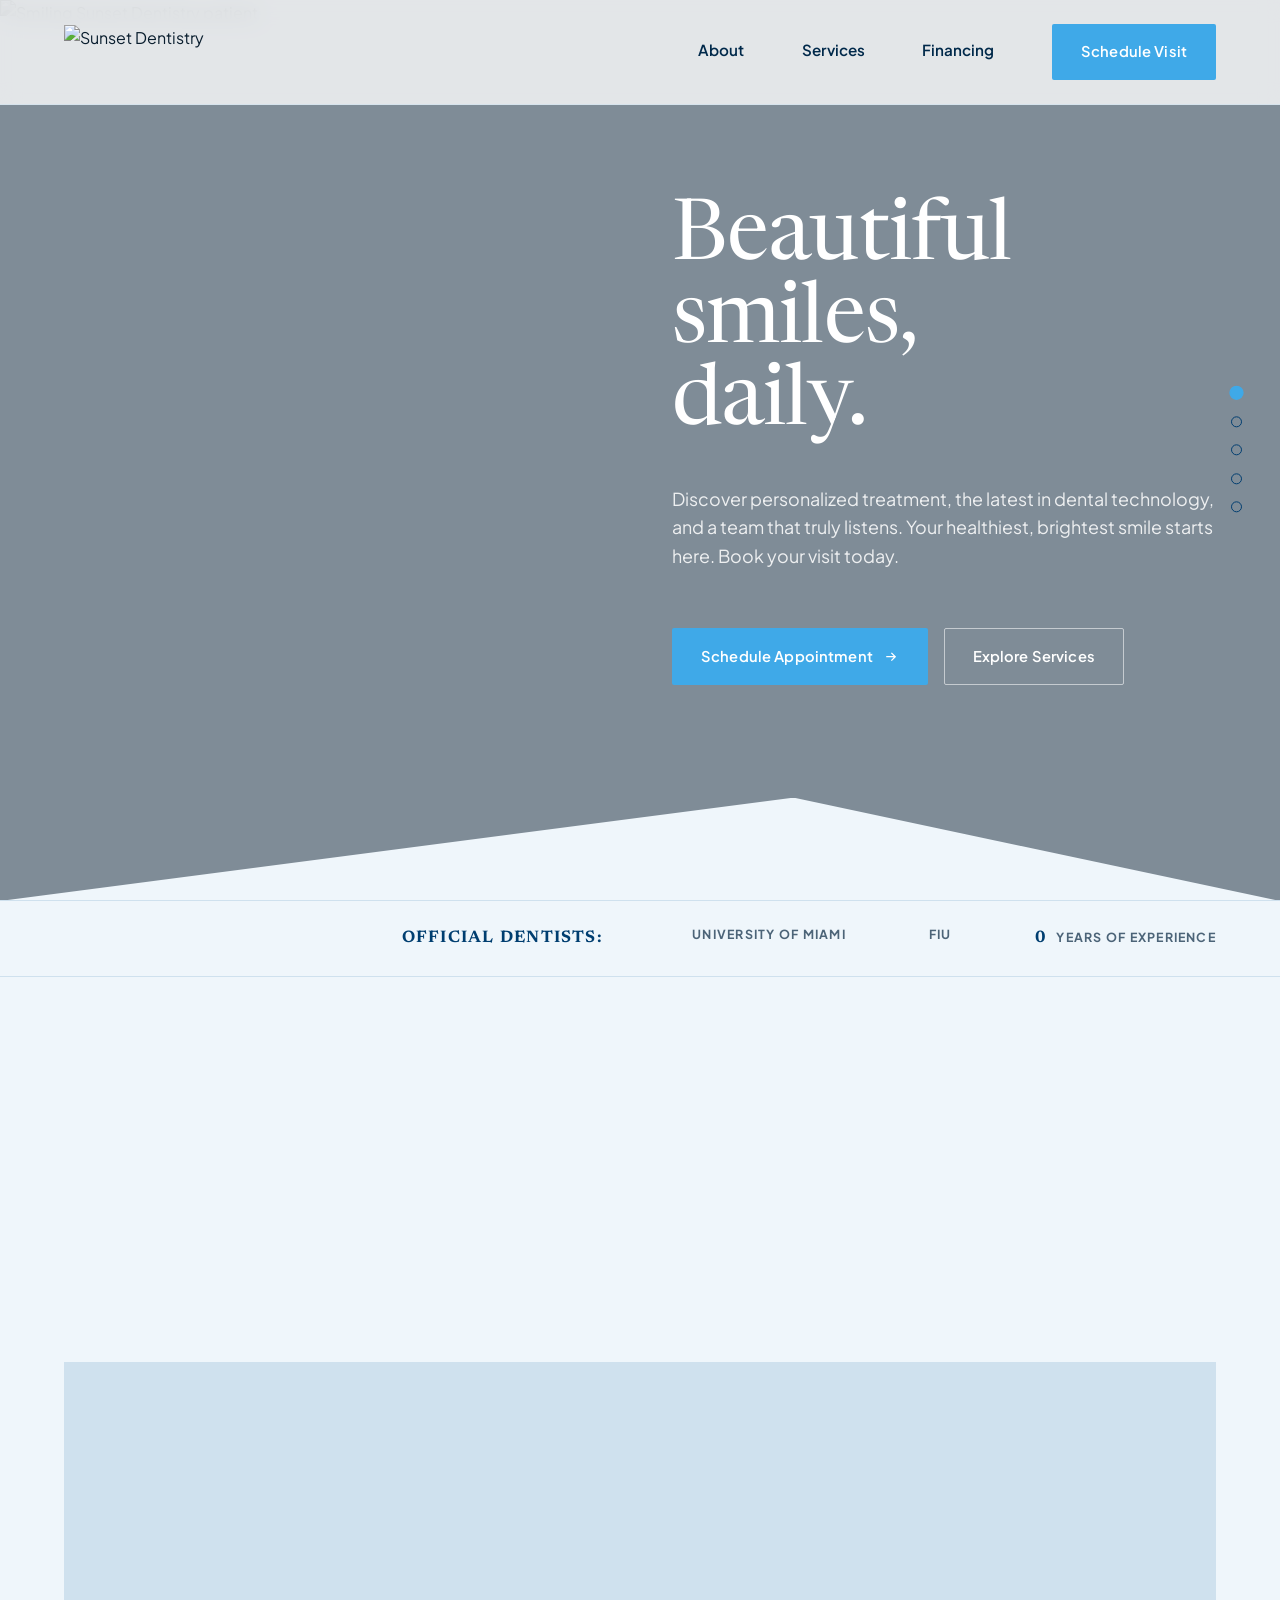
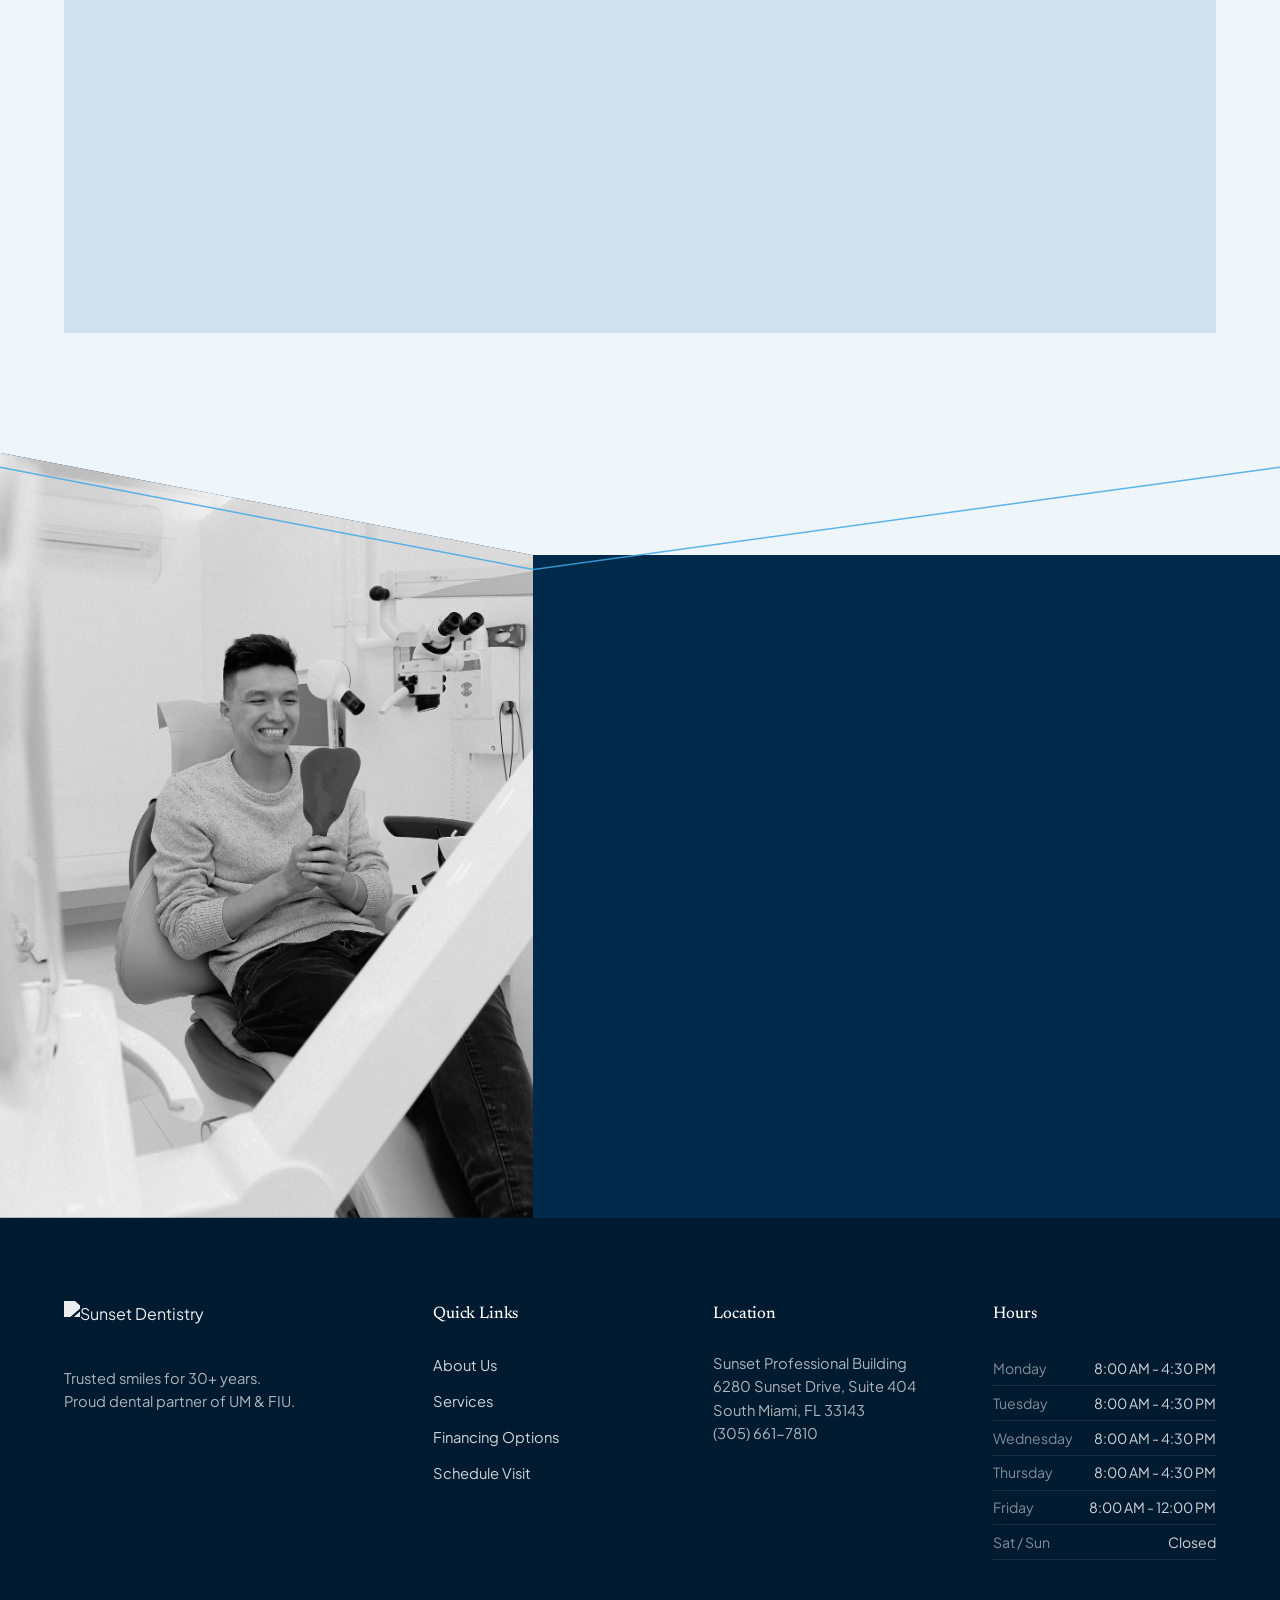
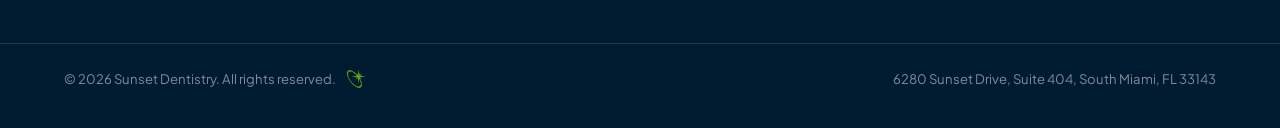
==== commit 9983ba52: "image update in home" ====
--- a/index.html
+++ b/index.html
@@ -405,48 +405,36 @@
 
       <!-- ===================== LAYER 3: CTA ===================== -->
       <!-- no pin: the last layer; the footer follows it in flow.
-           Its seam overhangs #services. Overflow is clipped on the inner
-           grid, not the section, so the seam isn't cut off; the grid fills
-           the section exactly (no padding), so the watermark is clipped to
-           the same box as before. -->
+           Its leading edge is a valley (.seam-valley) cut through the
+           whole grid, photo and copy alike, and overhangs #services. The
+           grid's clip-path replaces overflow: hidden, so it also clips
+           the watermark. -->
       <div class="layer" data-layer data-pin="none">
         <div class="layer-pin" style="--layer-z: 3">
           <div class="layer-body">
             <section
-              class="bg-navy seam-top seam-notch"
+              class="bg-navy seam-valley"
               id="cta"
-              style="padding-block: 0; --seam-fill: var(--navy-2)"
+              style="padding-block: 0"
             >
-              <div class="split-5-7" style="overflow: hidden">
-                <div
-                  class="photo"
-                  style="min-height: 520px"
-                  data-parallax="0.12"
-                >
+              <div class="split-5-7 valley-body">
+                <div class="photo valley-photo" data-parallax="0.12">
                   <picture>
                     <source
-                      srcset="public/Home/Stock-Best-Smile.webp"
+                      srcset="public/Home/Dentist-Patient-Smiling.webp"
                       type="image/webp"
                     />
                     <img
-                      src="public/Home/Stock-Best-Smile.png"
-                      width="600"
-                      height="600"
-                      alt="Patient with a bright, confident smile after treatment at Sunset Dentistry"
+                      src="public/Home/Dentist-Patient-Smiling.jpg"
+                      width="1200"
+                      height="1721"
+                      alt="Smiling patient in the dental chair admiring his new smile in a hand mirror at Sunset Dentistry"
                       loading="lazy"
                       decoding="async"
                     />
                   </picture>
                 </div>
-                <div
-                  class="relative reveal cta-animate"
-                  style="
-                    padding: var(--sp-6);
-                    display: flex;
-                    flex-direction: column;
-                    justify-content: center;
-                  "
-                >
+                <div class="relative reveal cta-animate valley-copy">
                   <span
                     class="watermark on-dark"
                     style="
--- a/css/main.css
+++ b/css/main.css
@@ -964,10 +964,78 @@
 .seam-peak::before {
   clip-path: polygon(0 100%, var(--seam-at, 62%) 0, 100% 100%);
 }
-/* a notch at 40%: two wedges rising from the notch to the top
-   corners (the gap between them shows the previous section) */
-.seam-notch::before {
-  clip-path: polygon(0 100%, 40% 100%, 100% 0, 100% 100%, 0 100%);
+/* A valley (home CTA). Unlike the ::before seams, the edge is cut
+   into the section's own content: the inner grid (.valley-body) is
+   pulled up by --seam-h to overhang the previous section, which keeps
+   .seam-room, and clipped to a V whose low point sits on --valley-at,
+   the split-5-7 column line. Photo and copy rise into the overhang
+   together, so one continuous edge runs across both columns instead
+   of a navy wedge sitting on a flat-topped photo. A 1.5px sky line
+   (::after) traces the edge --valley-line below it: a horizon across
+   the photo and the navy panel.
+   - The grid's clip-path also stands in for overflow: hidden (it
+     clips the watermark to the same box).
+   - flow-root on the section keeps the grid's negative margin from
+     collapsing through it, which would move the whole section up.
+   - The copy column paints its own navy: the overhang lies outside
+     the section's box, where its background doesn't reach.
+   Y coordinates are multiples of --seam-h, not percentages, so the
+   edge keeps its height whatever the grid's height. */
+.seam-valley {
+  --valley-at: 41.6667%; /* 5fr of 5fr 7fr */
+  --valley-line: calc(var(--seam-h) * 0.14);
+  position: relative;
+  display: flow-root;
+}
+.valley-body {
+  position: relative;
+  margin-top: calc(-1 * var(--seam-h));
+  clip-path: polygon(
+    0 0,
+    var(--valley-at) var(--seam-h),
+    100% 0,
+    100% 100%,
+    0 100%
+  );
+}
+.valley-body::after {
+  content: "";
+  position: absolute;
+  z-index: 2;
+  left: 0;
+  right: 0;
+  top: 0;
+  height: calc(var(--seam-h) + var(--valley-line) + 1px);
+  background: var(--sky);
+  opacity: 0.85;
+  pointer-events: none;
+  clip-path: polygon(
+    0 calc(var(--valley-line) - 0.75px),
+    var(--valley-at) calc(var(--seam-h) + var(--valley-line) - 0.75px),
+    100% calc(var(--valley-line) - 0.75px),
+    100% calc(var(--valley-line) + 0.75px),
+    var(--valley-at) calc(var(--seam-h) + var(--valley-line) + 0.75px),
+    0 calc(var(--valley-line) + 0.75px)
+  );
+}
+.valley-photo {
+  min-height: calc(520px + var(--seam-h));
+}
+.valley-copy {
+  background: var(--navy-2);
+  padding: calc(var(--sp-6) + var(--seam-h) * 0.6) var(--sp-6) var(--sp-6);
+  display: flex;
+  flex-direction: column;
+  justify-content: center;
+}
+/* stacked: the photo spans the width, so the valley centres on it */
+@media (max-width: 900px) {
+  .seam-valley {
+    --valley-at: 50%;
+  }
+  .valley-copy {
+    padding-top: var(--sp-6);
+  }
 }
 /* Stepped seams: a low run, a diagonal step, a high run. A thin accent
    line (::after) runs parallel to the edge, a quarter of the seam height
@@ -1426,6 +1494,76 @@
   }
 }
 
+/* ---------- services: hero tooth illustration ----------
+   Desktop: fills the right column and bleeds off the right edge (the
+   hero clips it). Mobile: the grid stacks, so the art flows below the
+   copy at a capped size instead of overflowing up into the button. */
+.services-hero-art {
+  height: 100%;
+  min-height: 340px;
+}
+.services-hero-art svg {
+  position: absolute;
+  right: -15%;
+  top: 50%;
+  transform: translateY(-50%);
+  width: 130%;
+  max-width: 520px;
+  stroke: var(--sky-deep);
+  fill: none;
+  stroke-width: 1.2;
+  opacity: 0.9;
+}
+@media (max-width: 900px) {
+  .services-hero-art {
+    height: auto;
+    min-height: 0;
+  }
+  .services-hero-art svg {
+    position: static;
+    display: block;
+    transform: none;
+    width: min(60%, 320px);
+    margin: var(--sp-4) -8% 0 auto;
+  }
+}
+@media (max-width: 560px) {
+  .services-hero-art svg {
+    width: min(55%, 220px);
+    stroke-width: 1.5;
+  }
+}
+
+/* ---------- services: cosmetic / restorative photos ----------
+   Desktop: tall images (120vh) that the clipping .photo crops and the
+   parallax drifts. Mobile: the grid stacks and nothing caps the
+   container, so a 120vh image would make the photo taller than the
+   screen; it becomes a fixed-ratio frame instead. */
+.svc-photo img {
+  height: 120vh;
+}
+.svc-photo-cosmetic {
+  min-height: 300px;
+}
+.svc-photo-restorative {
+  min-height: 460px;
+}
+@media (max-width: 900px) {
+  .svc-photo {
+    min-height: 0;
+    aspect-ratio: 4 / 3;
+    max-height: 60vh;
+  }
+  .svc-photo img {
+    height: 100%;
+  }
+}
+@media (max-width: 560px) {
+  .svc-photo {
+    aspect-ratio: 5 / 4;
+  }
+}
+
 /* ---------- schedule: hero ----------
    Centred call to action on a paper-to-pale-sky wash. The inner block's
    generous bottom padding already clears the contact seam's overhang,
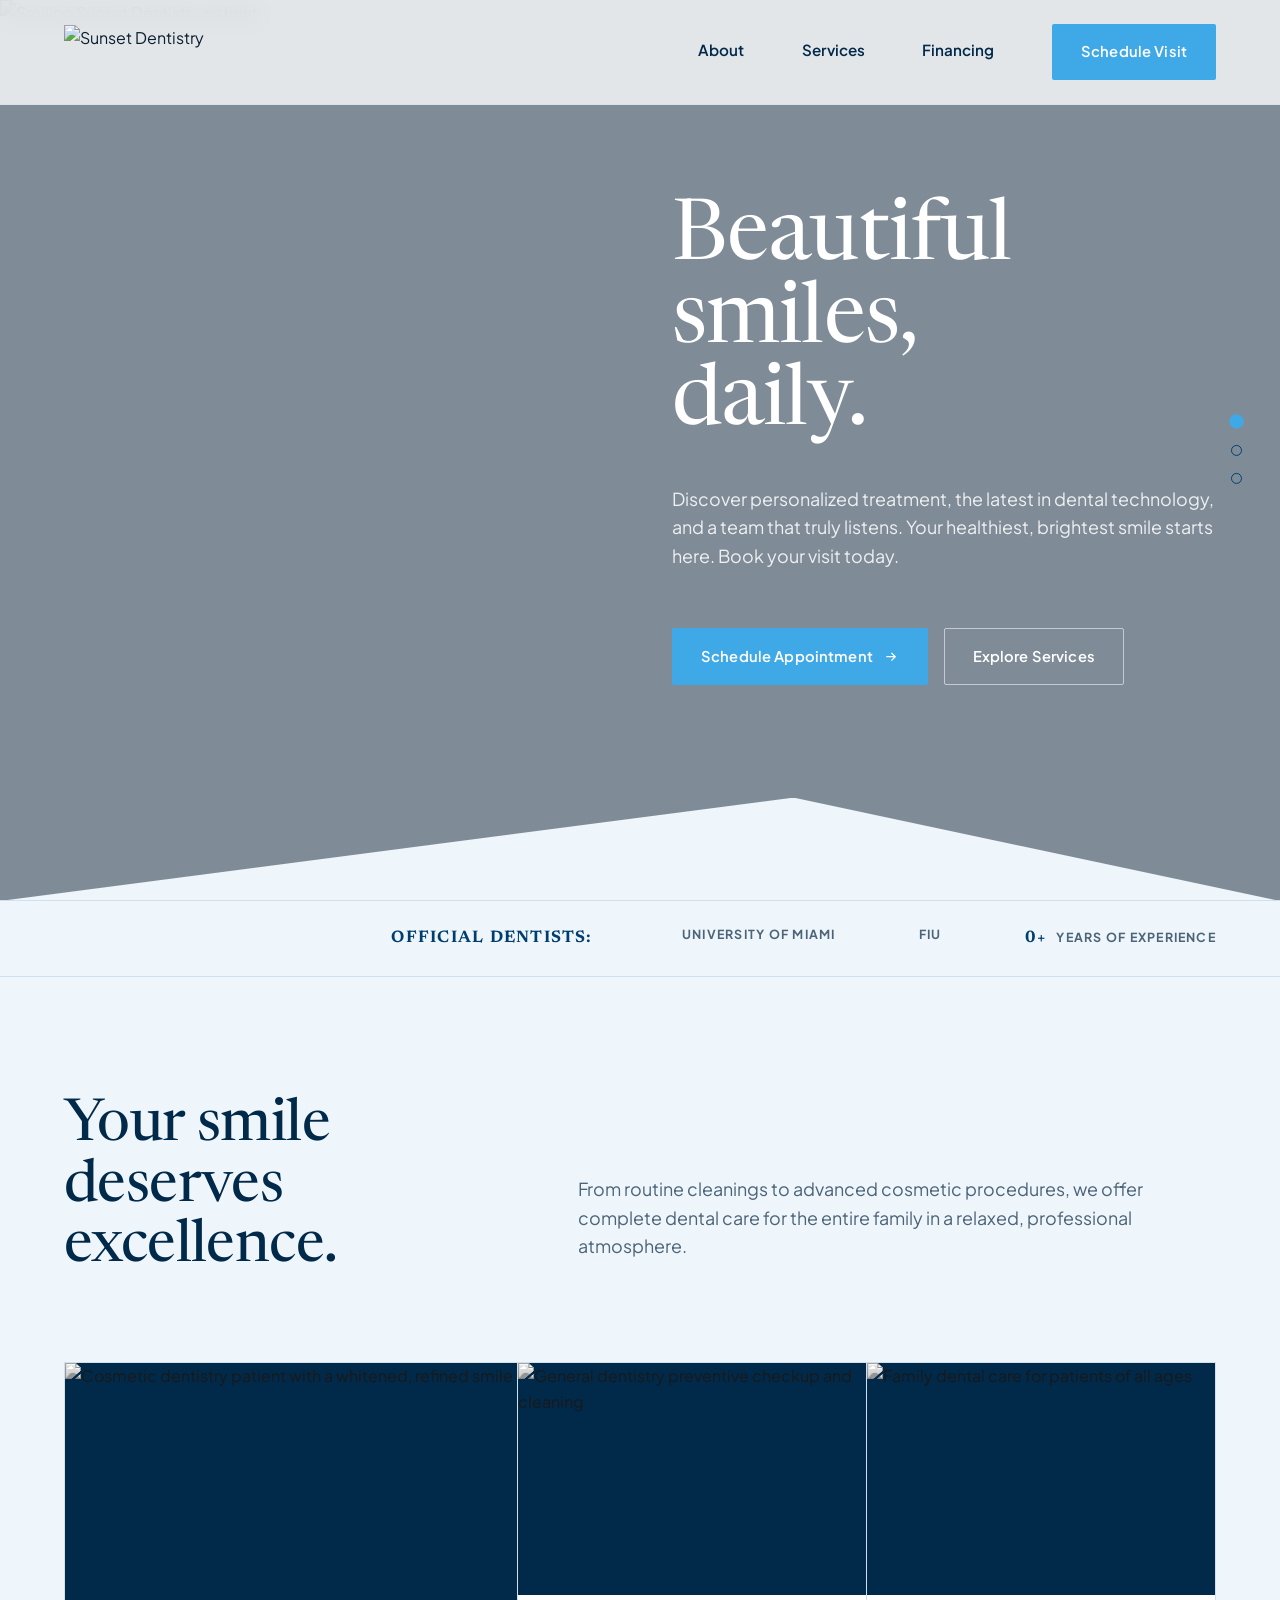
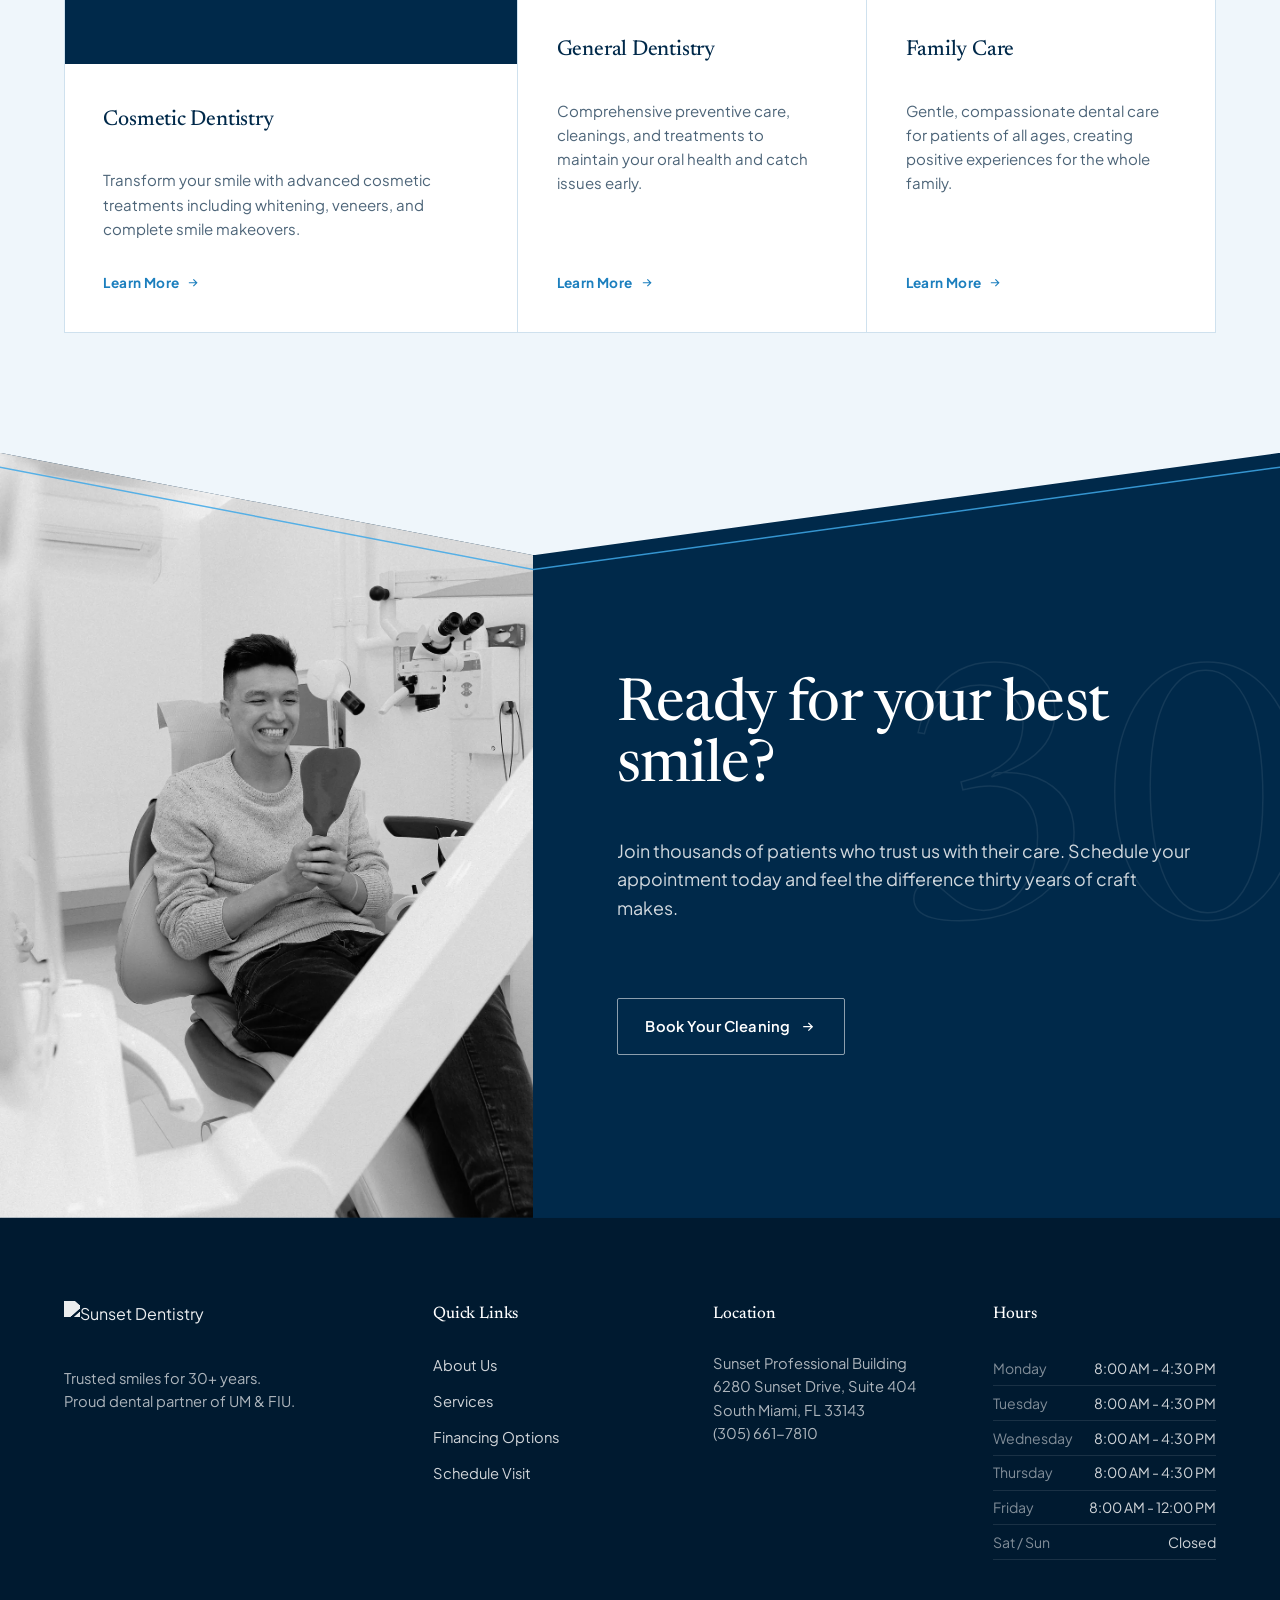
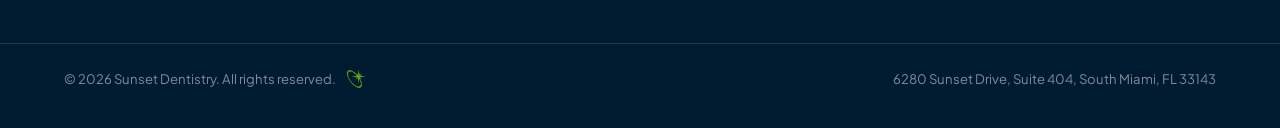
==== commit 53bdc7a9: "Added staff/dentist photos & polish" ====
--- a/index.html
+++ b/index.html
@@ -110,14 +110,15 @@
     <link rel="icon" type="image/svg+xml" href="public/brand/Icon.svg" />
   </head>
   <body>
-    <div class="progress-bar" id="progressBar"></div>
 
     <nav class="side-nav" id="sideNav">
       <button data-target="hero" data-label="Home" class="is-active"></button>
-      <button data-target="credentials" data-label="Credentials"></button>
-      <button data-target="services" data-label="Services"></button>
+      <button
+        data-target="credentials"
+        data-through="services"
+        data-label="Services"
+      ></button>
       <button data-target="cta" data-label="Book"></button>
-      <button data-target="footer" data-label="Contact"></button>
     </nav>
 
     <header class="site-header intro-nav" id="siteHeader">
--- a/css/main.css
+++ b/css/main.css
@@ -3,9 +3,9 @@
    Fonts are loaded by <link> tags in each page's <head> (preconnected,
    so they start downloading sooner than an @import here would).
 
-   Sections, in order: tokens and base, chrome (progress bar, side nav,
-   header), components, layout, hero, the layered stack, seams,
-   page-specific components, reveals, utilities.
+   Sections, in order: tokens and base, chrome (side nav, header),
+   components, layout, hero, the layered stack, seams, page-specific
+   components, reveals, utilities.
    ===================================================================== */
 
 :root {
@@ -131,20 +131,6 @@
   max-width: var(--container);
   margin-inline: auto;
   padding-inline: var(--edge);
-}
-
-/* ---------- scroll progress bar ---------- */
-.progress-bar {
-  position: fixed;
-  top: 0;
-  left: 0;
-  height: 3px;
-  /* full width, scaled on X: scroll updates only touch transform */
-  width: 100%;
-  transform: scaleX(0);
-  transform-origin: 0 50%;
-  z-index: 999;
-  background: linear-gradient(90deg, var(--sky), var(--navy));
 }
 
 /* ---------- side scroll-guide dots ---------- */
@@ -820,8 +806,8 @@
    Z-index: every P is positioned with an ascending --layer-z. Seams
    (::before on the incoming section) paint inside their layer, so
    each seam automatically sits above the layer it overhangs. The
-   fixed header (80), side nav (60) and progress bar (999) stay above
-   every layer.
+   fixed header (80), and side nav (60) stay above every
+   layer.
 
    When pinning is on: wider than 900px, at least 600px tall, aspect
    ratio no wider than 12/5, and motion allowed. The height and
@@ -1548,7 +1534,118 @@
 .svc-photo-restorative {
   min-height: 460px;
 }
+
+/* .svc-frame: the photo plus the about page's decoration language
+   (offset block, corner brackets, sky bar, hanging tab), rebuilt for
+   the dark sections. Each .svc-deco is its own plane with a
+   data-drift speed, so while the picture drifts inside the photo
+   (data-parallax) the block slides the other way and the brackets and
+   tab outrun it: three depths moving past each other. Without active
+   parallax the planes sit still at their resting offsets. The margin
+   is the room the offsets spill into. --svc-off sets every offset. */
+.svc-frame {
+  --svc-off: 22px;
+  position: relative;
+  isolation: isolate;
+  margin: calc(var(--svc-off) + 6px);
+}
+.svc-deco {
+  position: absolute;
+  pointer-events: none;
+}
+/* offset block, behind the photo */
+.svc-deco-block {
+  z-index: -1;
+  inset: var(--svc-off) calc(var(--svc-off) * -1) calc(var(--svc-off) * -1)
+    var(--svc-off);
+  background: var(--navy-2);
+}
+/* corner brackets, just outside the photo edge */
+.svc-deco-brackets {
+  z-index: 1;
+  inset: calc(var(--svc-off) * -0.6);
+}
+.svc-deco-brackets::before,
+.svc-deco-brackets::after {
+  content: "";
+  position: absolute;
+  width: 26%;
+  height: 16%;
+  border: 0 solid var(--sky-pale);
+}
+.svc-deco-brackets::before {
+  top: 0;
+  left: 0;
+  border-top-width: 3px;
+  border-left-width: 3px;
+}
+.svc-deco-brackets::after {
+  bottom: 0;
+  right: 0;
+  border-bottom-width: 3px;
+  border-right-width: 3px;
+}
+/* hanging tab, a sky rule on the outer side edge */
+.svc-deco-tab {
+  z-index: 1;
+  top: 18%;
+  right: calc(var(--svc-off) * -1.6);
+  width: 3px;
+  height: 22%;
+  background: var(--sky-pale);
+}
+/* sky bar along the photo's base, and a navy wash that sinks the
+   photo's lower edge into the section */
+.svc-photo::before,
+.svc-photo::after {
+  content: "";
+  position: absolute;
+  z-index: 1;
+  left: 0;
+  right: 0;
+  bottom: 0;
+  pointer-events: none;
+}
+.svc-photo::before {
+  height: 35%;
+  background: linear-gradient(to top, rgba(0, 26, 48, 0.45), transparent);
+}
+.svc-photo::after {
+  height: 4px;
+  background: var(--sky);
+}
+/* restorative mirrors cosmetic: it sits on the left on navy, so the
+   block goes up-left in sky-deep, and the tab moves to the left edge */
+.svc-frame-restorative .svc-deco-block {
+  inset: calc(var(--svc-off) * -1) var(--svc-off) var(--svc-off)
+    calc(var(--svc-off) * -1);
+  background: var(--sky-deep);
+}
+.svc-frame-restorative .svc-deco-brackets::before,
+.svc-frame-restorative .svc-deco-brackets::after {
+  border-color: var(--sky);
+}
+.svc-frame-restorative .svc-deco-tab {
+  top: auto;
+  bottom: 18%;
+  right: auto;
+  left: calc(var(--svc-off) * -1.6);
+  background: var(--sky);
+}
+/* scroll colour: while parallax runs, the script scrubs --svc-color
+   from 0 to 1 as the photo nears the middle of the screen, so the
+   greyscale photo warms into colour. Hover still shows full colour.
+   Unset (no parallax) it stays the site's default greyscale. */
+.svc-photo img {
+  filter: grayscale(calc(1 - var(--svc-color, 0))) contrast(1.02);
+}
+.svc-photo:hover img {
+  filter: grayscale(0);
+}
 @media (max-width: 900px) {
+  .svc-frame {
+    --svc-off: 12px;
+  }
   .svc-photo {
     min-height: 0;
     aspect-ratio: 4 / 3;
@@ -1648,26 +1745,29 @@
 .team-lead .photo {
   aspect-ratio: 4/3.2;
 }
-/* dentist header: a compact portrait beside the name, so a tall
-   headshot never dictates the card's height */
+/* dentist header: a prominent portrait paired with the name and
+   credential, so the face and title read together */
 .dr-header {
   display: flex;
-  align-items: center;
+  align-items: flex-end;
   gap: var(--sp-3);
   width: 100%;
-  padding-bottom: var(--sp-2);
+  padding-bottom: var(--sp-3);
   border-bottom: 1px solid var(--line);
   margin-bottom: var(--sp-1);
 }
 .dr-photo {
   flex: none;
-  width: 128px;
-  height: 148px;
+  width: 180px;
+  height: 225px;
   border-radius: 0;
+  margin: 0 10px 10px 0;
+  box-shadow: 10px 10px 0 var(--sky-pale);
 }
 .dr-photo img {
   filter: none;
   transform: none;
+  object-position: center top;
 }
 .dr-photo.placeholder {
   display: flex;
@@ -1680,10 +1780,42 @@
   font-size: 2rem;
   color: var(--paper);
 }
-.dr-header h3 {
+.dr-name {
   flex: 1;
   min-width: 0;
-  line-height: 1.25;
+  margin: 0;
+  padding: 0 0 10px;
+  border: 0;
+  font-size: clamp(1.45rem, 2.2vw, 1.9rem);
+  line-height: 1.15;
+  color: var(--navy-2);
+}
+.dr-cred {
+  display: block;
+  margin-top: var(--sp-1);
+  padding-top: var(--sp-1);
+  border-top: 2px solid var(--sky);
+  width: fit-content;
+  font-family: var(--sans);
+  font-size: 0.72rem;
+  font-weight: 700;
+  letter-spacing: 0.14em;
+  text-transform: uppercase;
+  color: var(--sky-deep);
+}
+@media (max-width: 560px) {
+  .dr-header {
+    gap: var(--sp-2);
+  }
+  .dr-photo {
+    width: 124px;
+    height: 155px;
+    margin: 0 7px 7px 0;
+    box-shadow: 7px 7px 0 var(--sky-pale);
+  }
+  .dr-name {
+    padding-bottom: 7px;
+  }
 }
 .dr-bio {
   display: grid;
@@ -1729,13 +1861,15 @@
 }
 .team-lead .assoc:nth-child(3) .dr-photo {
   grid-area: photo;
-  align-self: center;
+  align-self: start;
+  width: 240px;
+  height: 300px;
 }
 .team-lead .assoc:nth-child(3) h3 {
   grid-area: title;
   align-self: start;
   margin: 0;
-  padding-bottom: var(--sp-2);
+  padding-bottom: var(--sp-3);
   border-bottom: 1px solid var(--line);
 }
 .team-lead .assoc:nth-child(3) .dr-bio {
@@ -1751,9 +1885,13 @@
       "sep sep"
       "bio bio";
   }
+  .team-lead .assoc:nth-child(3) .dr-photo {
+    width: 180px;
+    height: 225px;
+  }
   .team-lead .assoc:nth-child(3) h3 {
-    align-self: center;
-    padding-bottom: 0;
+    align-self: end;
+    padding-bottom: 10px;
     border-bottom: 0;
   }
   .team-lead .assoc:nth-child(3) .dr-divider {
@@ -1762,6 +1900,18 @@
     height: 1px;
     background: var(--line);
     margin-top: var(--sp-2);
+  }
+}
+@media (max-width: 560px) {
+  .team-lead .assoc:nth-child(3) {
+    column-gap: var(--sp-2);
+  }
+  .team-lead .assoc:nth-child(3) .dr-photo {
+    width: 124px;
+    height: 155px;
+  }
+  .team-lead .assoc:nth-child(3) h3 {
+    padding-bottom: 7px;
   }
 }
 
@@ -1784,7 +1934,8 @@
 }
 .avatar-block {
   width: 100%;
-  aspect-ratio: 1;
+  aspect-ratio: 4 / 5;
+  overflow: hidden;
   display: flex;
   align-items: center;
   justify-content: center;
@@ -1798,11 +1949,90 @@
   background: linear-gradient(135deg, var(--sky-deep), var(--navy-2));
   box-shadow: inset 0 0 0 1px rgba(255, 255, 255, 0.18);
 }
+.avatar-block img {
+  width: 100%;
+  height: 100%;
+  object-fit: cover;
+  object-position: center top;
+  display: block;
+}
 .team-mini:nth-child(3n + 2) .avatar-block {
   background: linear-gradient(135deg, var(--sky), var(--sky-deep));
 }
 .team-mini:nth-child(3n + 3) .avatar-block {
   background: linear-gradient(135deg, var(--navy), var(--navy-3));
+}
+/* photo decoration: the staff photos share one backdrop and framing,
+   so each card cycles through one of three graphic treatments. A cycle
+   of 3 never lines up with the 5- or 2-column grid, so neighbours
+   always differ. Overlays sit inside the clipped block; offset blocks
+   are box-shadows that spill into the card padding. */
+.avatar-block {
+  position: relative;
+  margin-bottom: calc(var(--sp-2) + 8px);
+}
+.avatar-block::before,
+.avatar-block::after {
+  content: "";
+  position: absolute;
+  z-index: 1; /* above the photo, which scales on hover */
+  pointer-events: none;
+}
+.avatar-block img {
+  transition: transform 0.9s var(--ease);
+}
+.team-mini:hover .avatar-block img {
+  transform: scale(1.04);
+}
+/* 1: pale offset block bottom-right, sky bar along the base */
+.team-mini:nth-child(3n + 1) .avatar-block {
+  box-shadow:
+    inset 0 0 0 1px rgba(255, 255, 255, 0.18),
+    8px 8px 0 var(--sky-pale);
+}
+.team-mini:nth-child(3n + 1) .avatar-block::after {
+  left: 0;
+  right: 0;
+  bottom: 0;
+  height: 4px;
+  background: var(--sky);
+}
+/* 2: sky corner brackets, top-left and bottom-right */
+.team-mini:nth-child(3n + 2) .avatar-block::before,
+.team-mini:nth-child(3n + 2) .avatar-block::after {
+  width: 28%;
+  height: 22%;
+  border: 0 solid var(--sky);
+}
+.team-mini:nth-child(3n + 2) .avatar-block::before {
+  top: 10px;
+  left: 10px;
+  border-top-width: 3px;
+  border-left-width: 3px;
+}
+.team-mini:nth-child(3n + 2) .avatar-block::after {
+  bottom: 10px;
+  right: 10px;
+  border-bottom-width: 3px;
+  border-right-width: 3px;
+}
+/* 3: offset block top-left, sky tab hanging from the top edge */
+.team-mini:nth-child(3n + 3) .avatar-block {
+  box-shadow:
+    inset 0 0 0 1px rgba(255, 255, 255, 0.18),
+    -8px -8px 0 var(--mist-2);
+}
+.team-mini:nth-child(3n + 3) .avatar-block::after {
+  top: 0;
+  right: 14%;
+  width: 3px;
+  height: 18%;
+  background: var(--sky);
+}
+@media (prefers-reduced-motion: reduce) {
+  .team-mini:hover .avatar-block img {
+    transform: none;
+  }
 }
 .team-mini h5 {
   font-family: var(--serif);
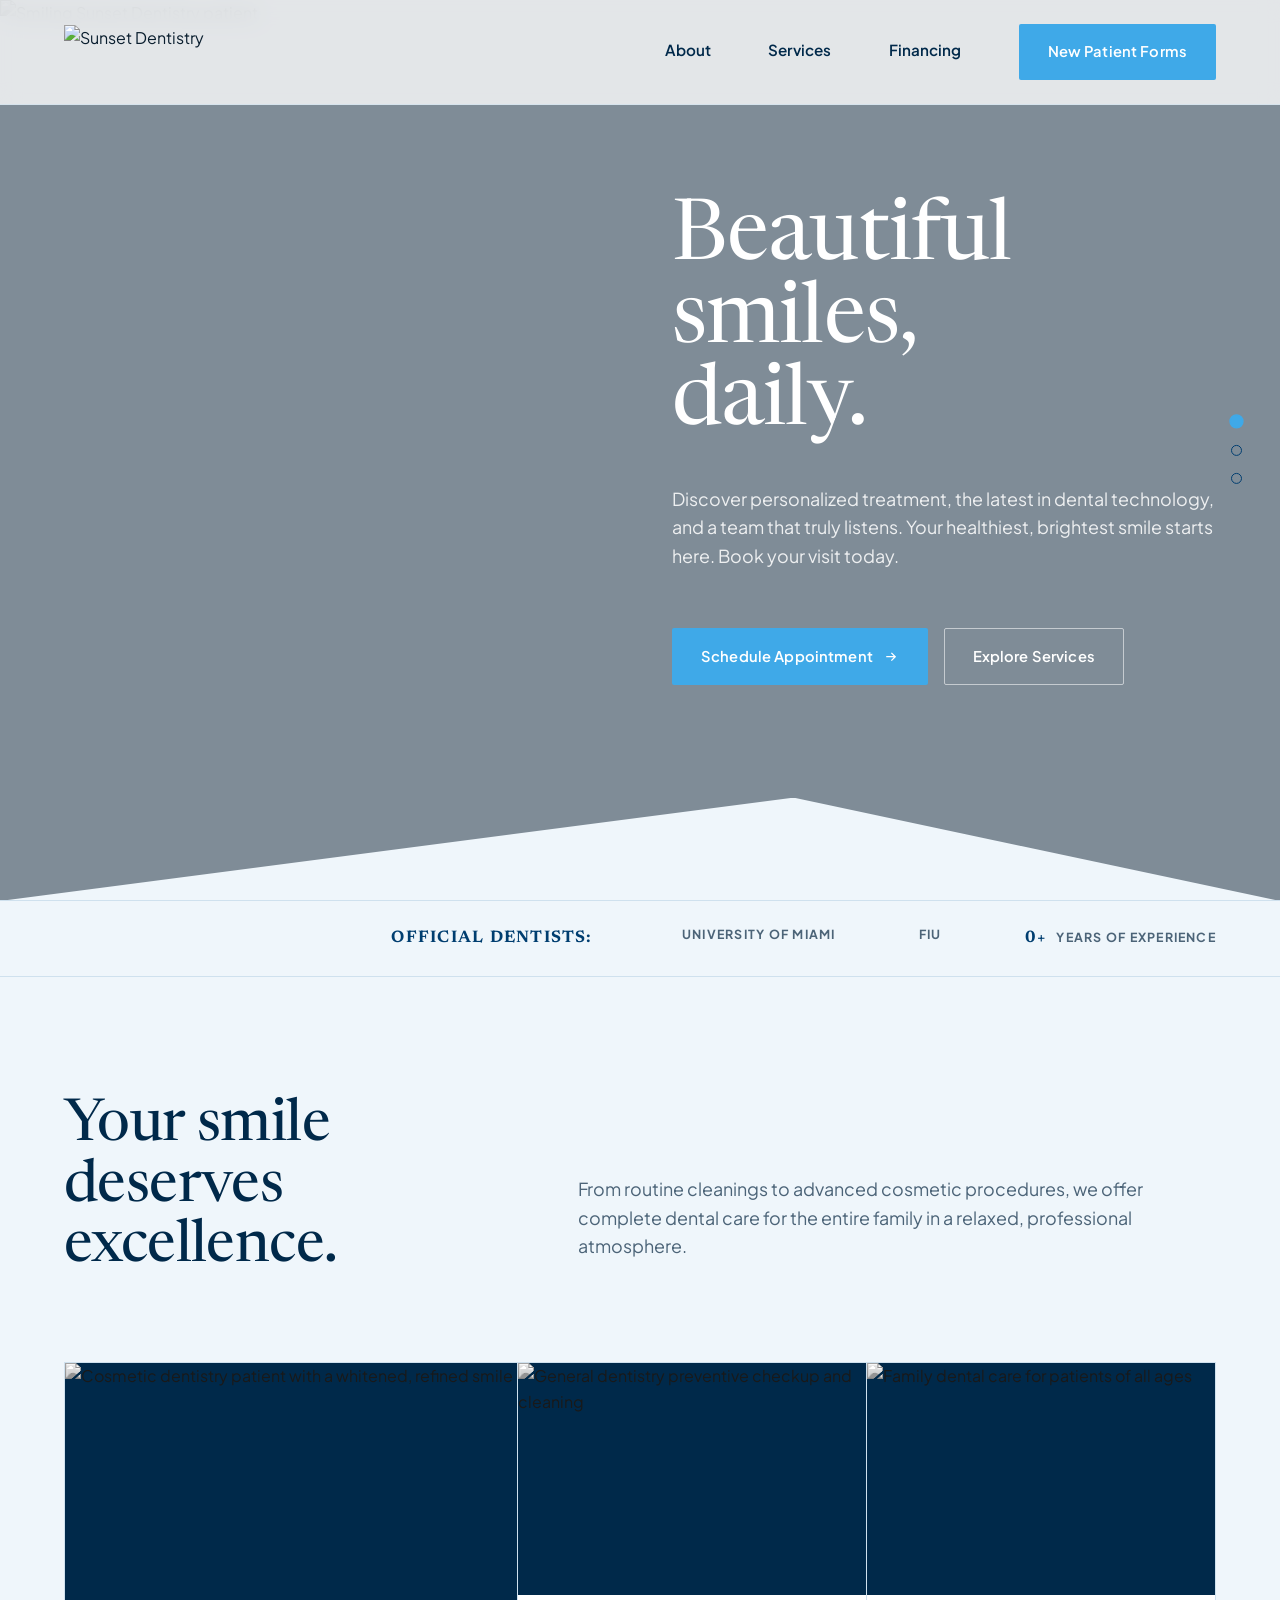
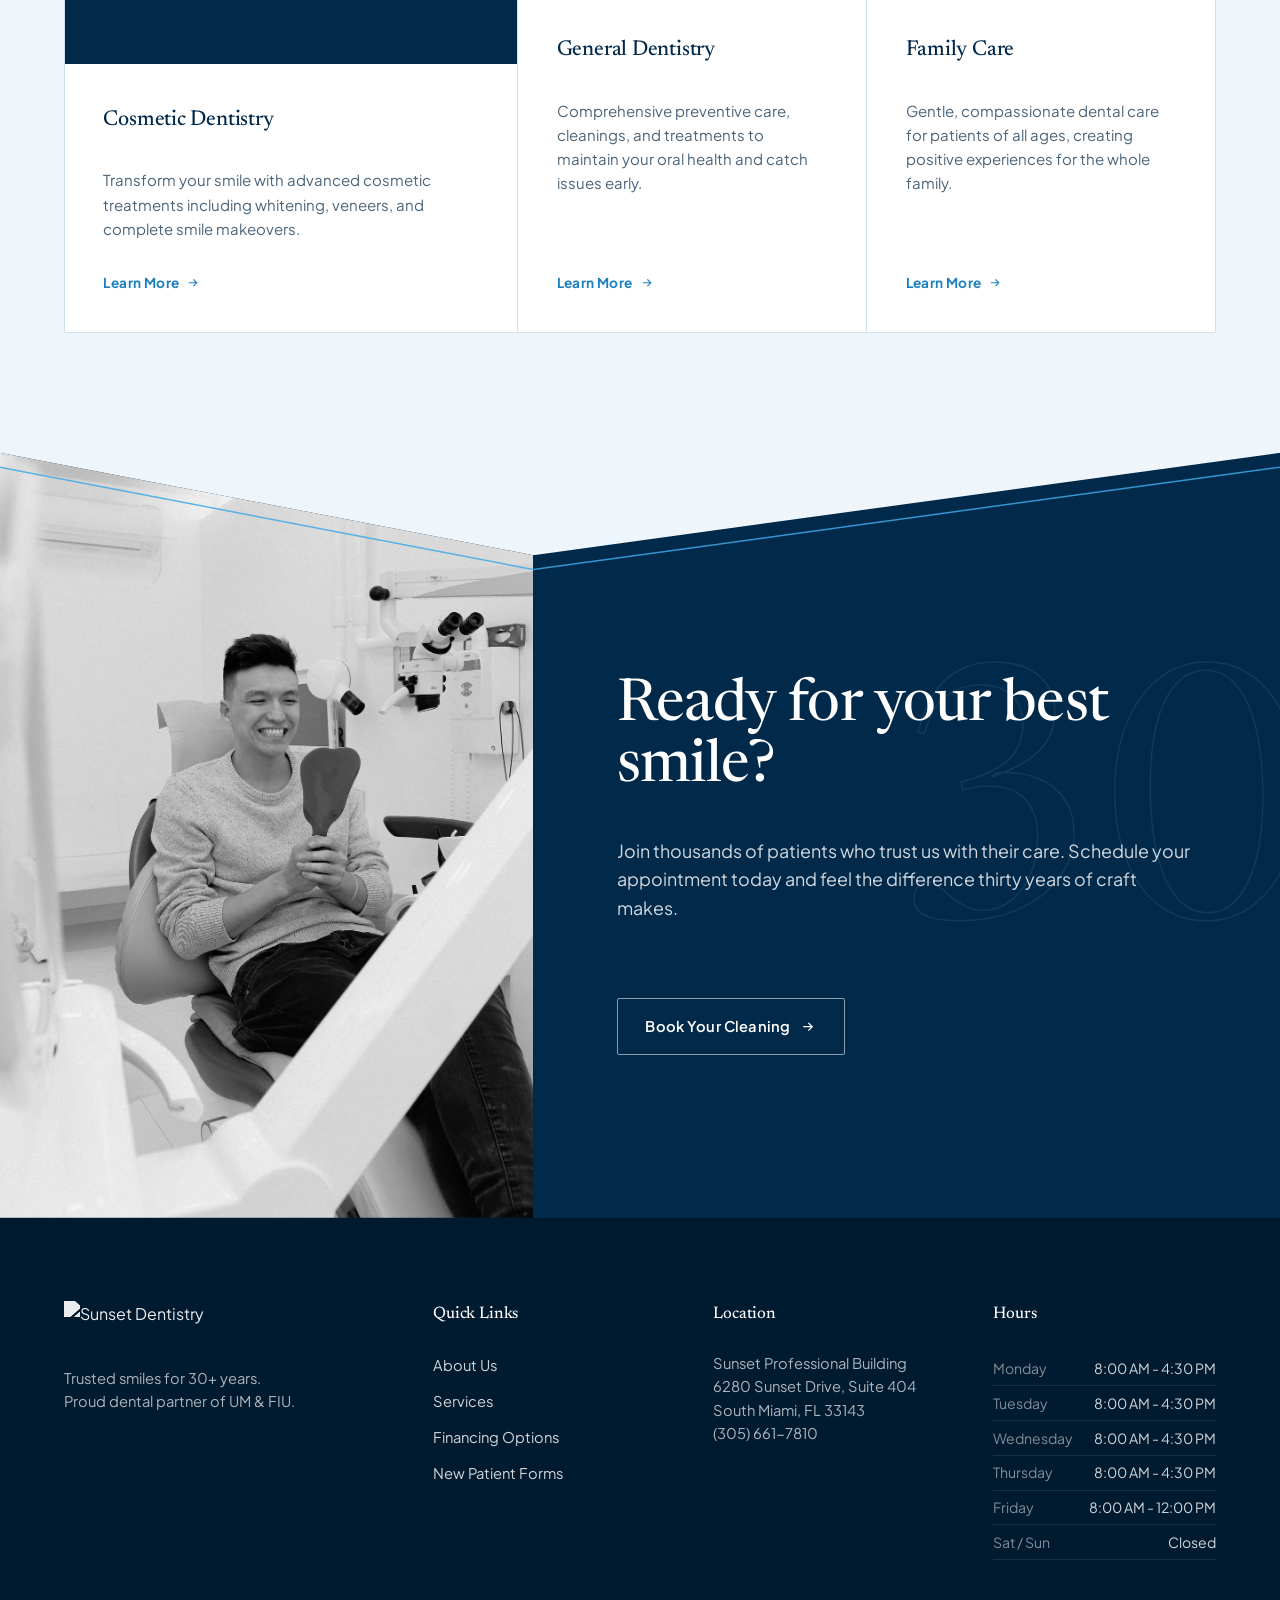
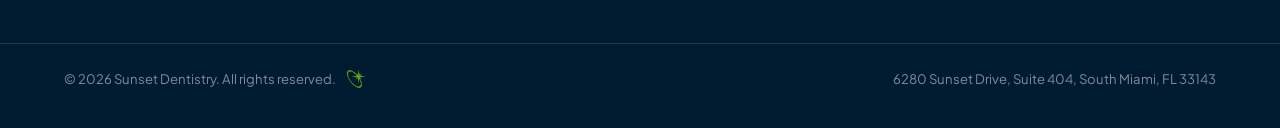
==== commit 2192b345: "Typo" ====
--- a/index.html
+++ b/index.html
@@ -110,7 +110,6 @@
     <link rel="icon" type="image/svg+xml" href="public/brand/Icon.svg" />
   </head>
   <body>
-
     <nav class="side-nav" id="sideNav">
       <button data-target="hero" data-label="Home" class="is-active"></button>
       <button
@@ -145,7 +144,7 @@
           <a href="services.html">Services</a>
           <a href="financing.html">Financing</a>
           <div class="nav-right">
-            <a href="schedule.html" class="btn btn-sky">Schedule Visit</a>
+            <a href="schedule.html" class="btn btn-sky">New Patient Forms</a>
           </div>
         </div>
       </div>
@@ -493,7 +492,7 @@
             <li><a href="about.html">About Us</a></li>
             <li><a href="services.html">Services</a></li>
             <li><a href="financing.html">Financing Options</a></li>
-            <li><a href="schedule.html">Schedule Visit</a></li>
+            <li><a href="schedule.html">New Patient Forms</a></li>
           </ul>
         </div>
         <div>
